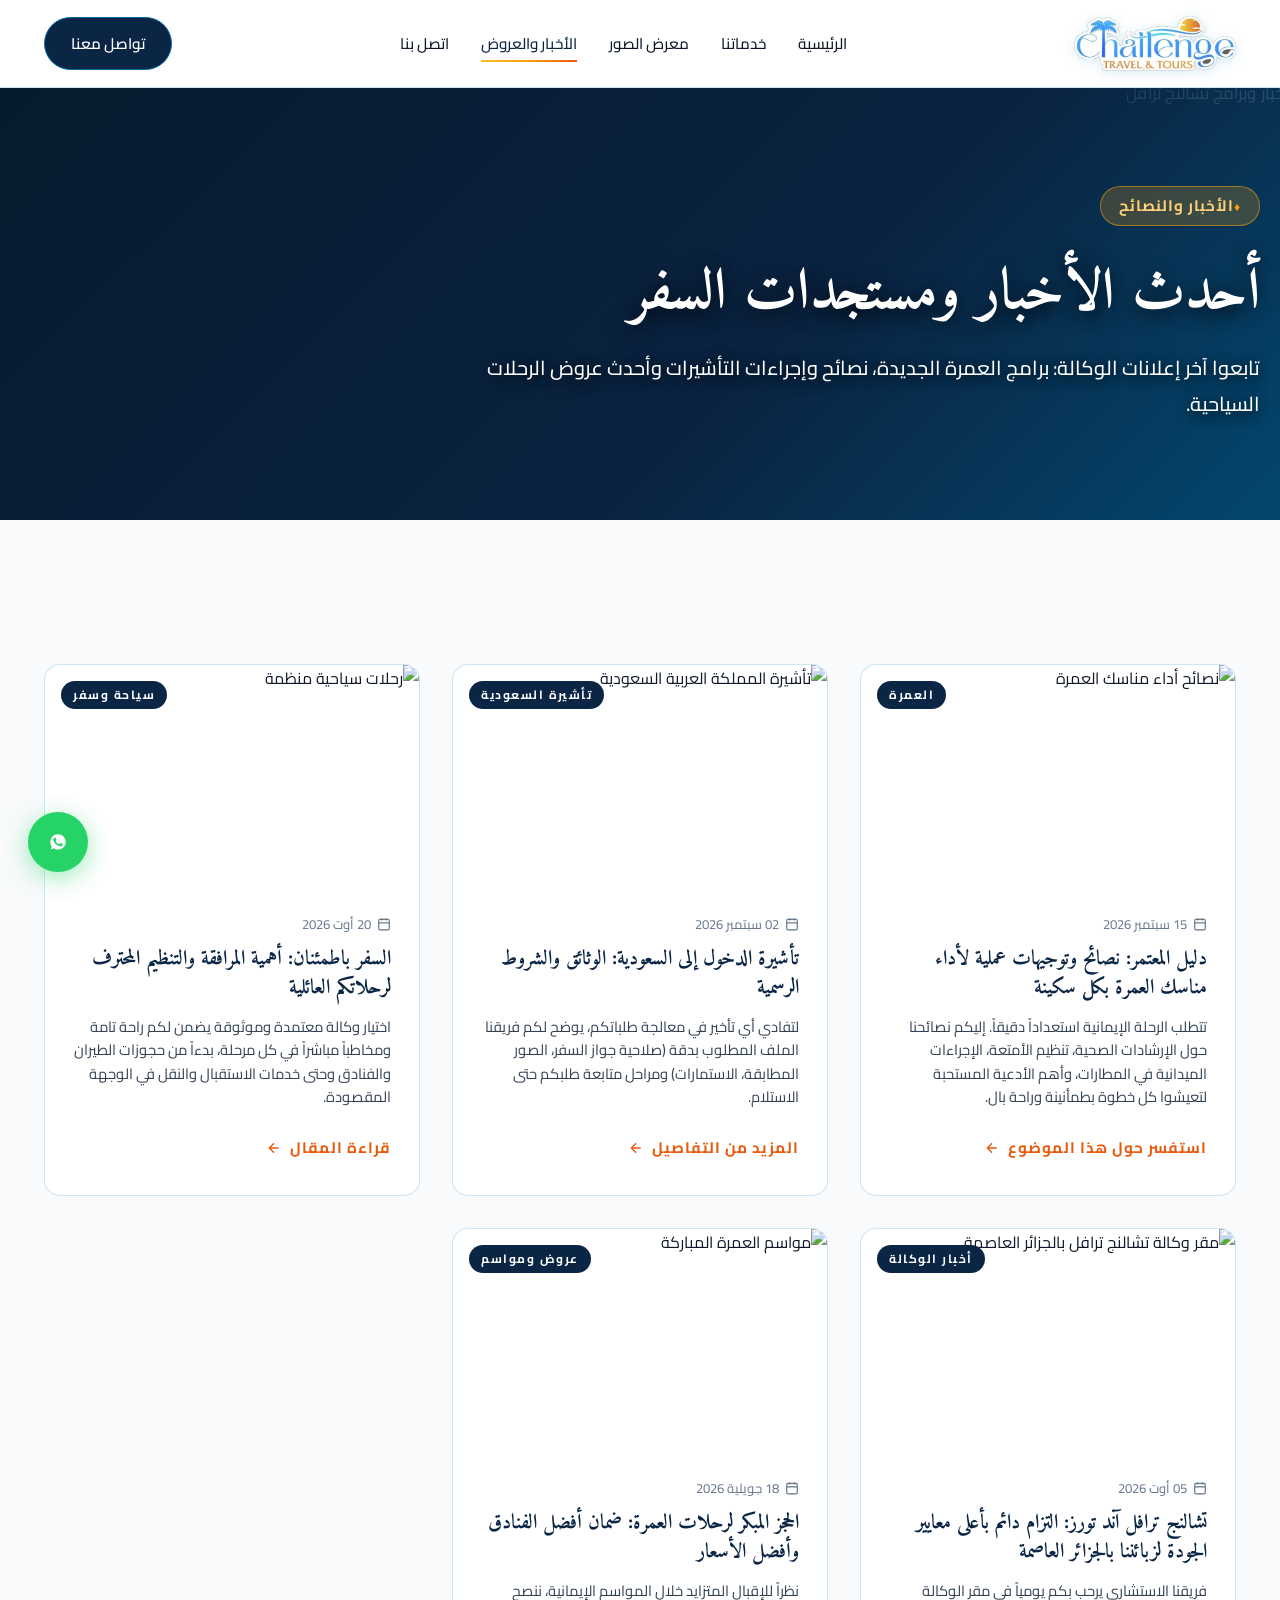
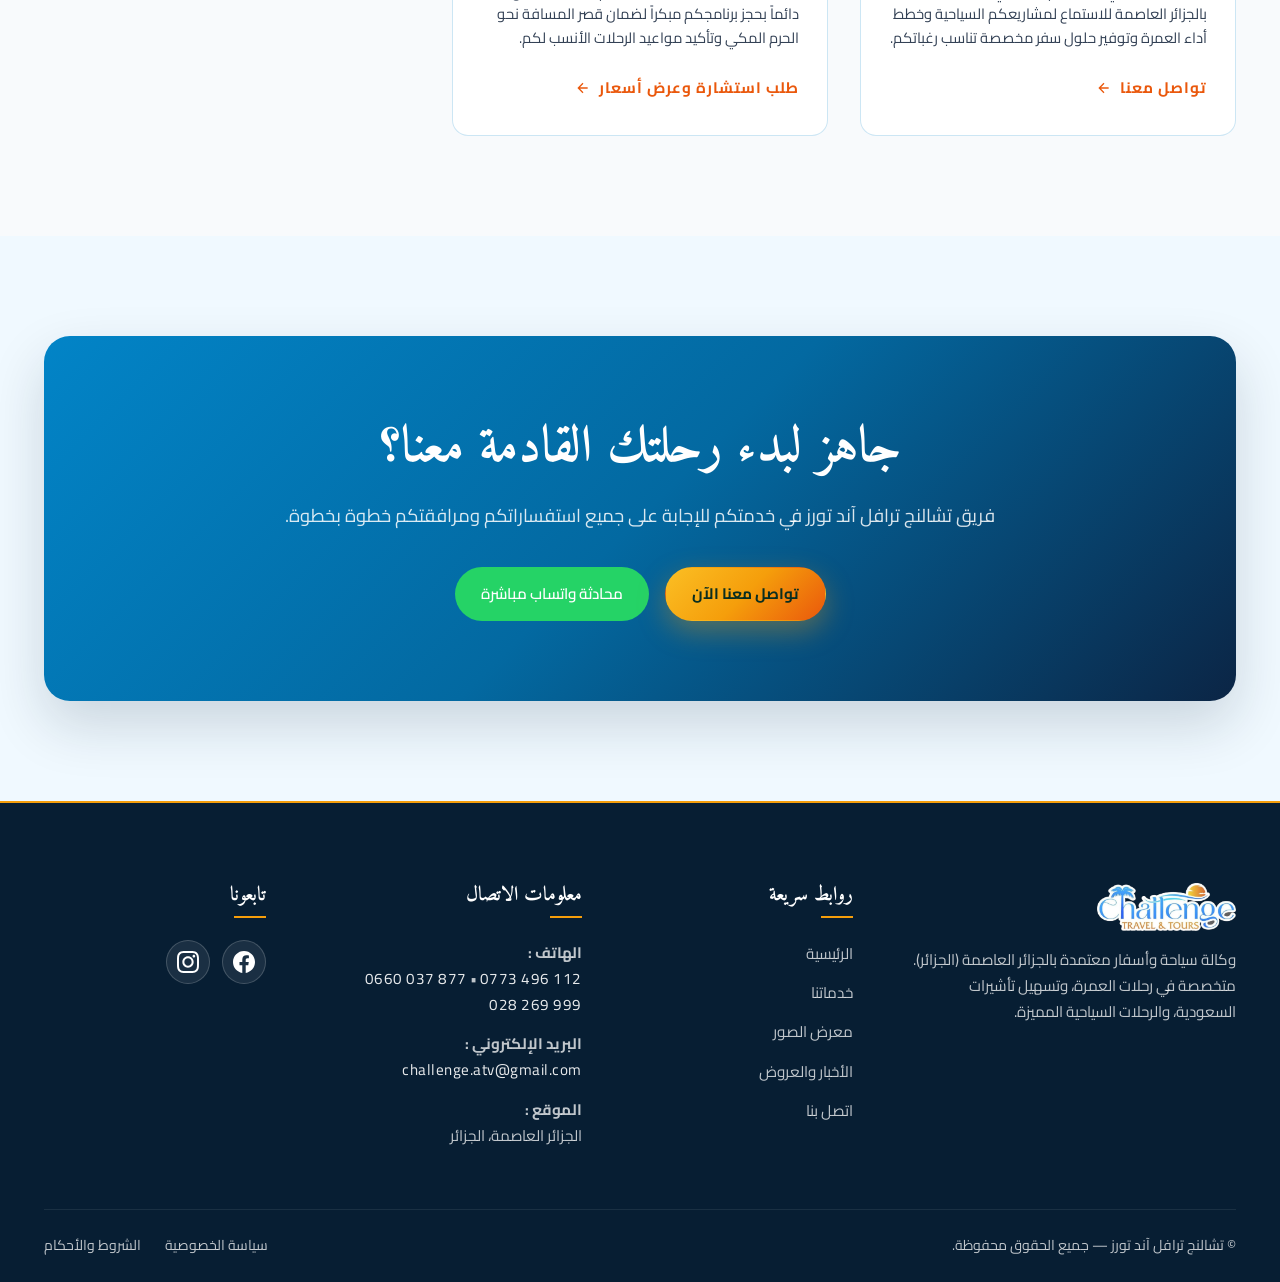
==== actualites.html @ 82ede0b4 "Site vitrine Challenge Travel & Tours - Vercel Ready" ====
<!DOCTYPE html>
<html lang="ar" dir="rtl">
<head>
  <meta charset="UTF-8">
  <meta name="viewport" content="width=device-width, initial-scale=1.0">
  <title>الأخبار والعروض — وكالة تشالنج ترافل آند تورز الجزائر العاصمة</title>
  <meta name="description" content="كافة الأخبار الرسمية، نصائح السفر، إجراءات تأشيرات المملكة العربية السعودية وإعلانات رحلات العمرة من وكالة تشالنج ترافل آند تورز بالجزائر العاصمة.">
  <meta name="keywords" content="أخبار العمرة الجزائر العاصمة, عروض السفر الجزائر, نصائح تأشيرة السعودية, معلومات الحج والعمرة">
  
  <link rel="icon" type="image/png" href="assets/images/favicon.png">
  <link rel="stylesheet" href="assets/css/style.css">
</head>
<body>

  <!-- HEADER -->
  <header class="site-header" id="siteHeader">
    <div class="container header-inner">
      <a href="index.html" class="logo-wrapper">
        <img src="assets/images/logo.png" alt="Challenge Travel & Tours" class="logo-img">
      </a>

      <nav class="nav-desktop">
        <a href="index.html" class="nav-link">الرئيسية</a>
        <a href="services.html" class="nav-link">خدماتنا</a>
        <a href="galerie.html" class="nav-link">معرض الصور</a>
        <a href="actualites.html" class="nav-link active">الأخبار والعروض</a>
        <a href="contact.html" class="nav-link">اتصل بنا</a>
      </nav>

      <div class="header-actions">
        <a href="contact.html" class="btn btn-primary">تواصل معنا</a>
        <button class="burger-btn" aria-label="القائمة" aria-expanded="false">
          <span></span><span></span><span></span>
        </button>
      </div>
    </div>
  </header>

  <!-- MOBILE DRAWER -->
  <aside class="mobile-drawer">
    <ul class="mobile-nav-list">
      <li><a href="index.html" class="mobile-nav-link">الرئيسية</a></li>
      <li><a href="services.html" class="mobile-nav-link">خدماتنا</a></li>
      <li><a href="galerie.html" class="mobile-nav-link">معرض الصور</a></li>
      <li><a href="actualites.html" class="mobile-nav-link active">الأخبار والعروض</a></li>
      <li><a href="contact.html" class="mobile-nav-link">اتصل بنا</a></li>
    </ul>
    <div class="mobile-drawer-footer">
      <a href="contact.html" class="btn btn-gold">تواصل معنا</a>
      <a href="tel:0773496112" class="btn btn-outline">0773 496 112</a>
    </div>
  </aside>

  <!-- HERO SECTION -->
  <section class="hero-section" style="min-height: 48vh; position: relative; overflow: hidden; display: flex; align-items: center;">
    <img src="https://images.unsplash.com/photo-1591604129939-f1efa4d9f7fa?auto=format&fit=crop&w=2000&q=85" alt="أخبار وبرامج تشالنج ترافل" class="hero-bg" style="opacity: 0.45;">
    <div class="hero-overlay" style="background: linear-gradient(135deg, rgba(7, 27, 46, 0.94) 0%, rgba(11, 37, 69, 0.85) 60%, rgba(2, 132, 199, 0.45) 100%);"></div>
    <div class="container hero-content" style="position: relative; z-index: 5; padding: 60px 0; text-align: right;">
      <span class="heading-tag" style="background: rgba(245, 158, 11, 0.22); color: #FFD278; border: 1px solid rgba(245, 158, 11, 0.55); font-weight: 700; padding: 6px 18px; border-radius: 50px; font-size: 0.95rem; display: inline-block;">الأخبار والنصائح</span>
      <h1 class="hero-title" style="font-size: clamp(2.4rem, 4.5vw, 3.6rem); color: #FFFFFF; font-weight: 800; text-shadow: 0 4px 20px rgba(0,0,0,0.85); margin-top: 14px; margin-bottom: 16px; opacity: 1;">أحدث الأخبار ومستجدات السفر</h1>
      <p class="hero-subtitle" style="color: #FFFFFF !important; font-size: 1.25rem; font-weight: 500; text-shadow: 0 2px 14px rgba(0,0,0,0.95); max-width: 780px; line-height: 1.8; opacity: 1 !important; margin: 0;">
        تابعوا آخر إعلانات الوكالة: برامج العمرة الجديدة، نصائح وإجراءات التأشيرات وأحدث عروض الرحلات السياحية.
      </p>
    </div>
  </section>

  <!-- LISTING ARTICLES -->
  <section class="section-py">
    <div class="container">
      
      <div class="news-grid">
        <!-- Article 1 : Omra -->
        <article class="news-card">
          <div class="news-thumb-wrapper">
            <img src="https://images.unsplash.com/photo-1591604129939-f1efa4d9f7fa?auto=format&fit=crop&w=600&q=80" alt="نصائح أداء مناسك العمرة" class="news-thumb">
            <span class="news-badge">العمرة</span>
          </div>
          <div class="news-body">
            <div class="news-date">
              <svg width="14" height="14" viewBox="0 0 24 24" fill="none" stroke="currentColor" stroke-width="2"><rect x="3" y="4" width="18" height="18" rx="2" ry="2"/><line x1="16" y1="2" x2="16" y2="6"/><line x1="8" y1="2" x2="8" y2="6"/><line x1="3" y1="10" x2="21" y2="10"/></svg>
              <span>15 سبتمبر 2026</span>
            </div>
            <h3 class="news-title">دليل المعتمر: نصائح وتوجيهات عملية لأداء مناسك العمرة بكل سكينة</h3>
            <p class="news-excerpt">
              تتطلب الرحلة الإيمانية استعداداً دقيقاً. إليكم نصائحنا حول الإرشادات الصحية، تنظيم الأمتعة، الإجراءات الميدانية في المطارات، وأهم الأدعية المستحبة لتعيشوا كل خطوة بطمأنينة وراحة بال.
            </p>
            <a href="contact.html?service=omra" class="service-link">
              <span>استفسر حول هذا الموضوع</span>
              <svg width="16" height="16" viewBox="0 0 24 24" fill="none" stroke="currentColor" stroke-width="2" style="transform: rotate(180deg);"><path d="M5 12h14M12 5l7 7-7 7"/></svg>
            </a>
          </div>
        </article>

        <!-- Article 2 : Visa -->
        <article class="news-card">
          <div class="news-thumb-wrapper">
            <img src="https://images.unsplash.com/photo-1580418827493-f2b22c0a76cb?auto=format&fit=crop&w=600&q=80" alt="تأشيرة المملكة العربية السعودية" class="news-thumb">
            <span class="news-badge">تأشيرة السعودية</span>
          </div>
          <div class="news-body">
            <div class="news-date">
              <svg width="14" height="14" viewBox="0 0 24 24" fill="none" stroke="currentColor" stroke-width="2"><rect x="3" y="4" width="18" height="18" rx="2" ry="2"/><line x1="16" y1="2" x2="16" y2="6"/><line x1="8" y1="2" x2="8" y2="6"/><line x1="3" y1="10" x2="21" y2="10"/></svg>
              <span>02 سبتمبر 2026</span>
            </div>
            <h3 class="news-title">تأشيرة الدخول إلى السعودية: الوثائق والشروط الرسمية</h3>
            <p class="news-excerpt">
              لتفادي أي تأخير في معالجة طلباتكم، يوضح لكم فريقنا الملف المطلوب بدقة (صلاحية جواز السفر، الصور المطابقة، الاستمارات) ومراحل متابعة طلبكم حتى الاستلام.
            </p>
            <a href="contact.html?service=visa" class="service-link">
              <span>المزيد من التفاصيل</span>
              <svg width="16" height="16" viewBox="0 0 24 24" fill="none" stroke="currentColor" stroke-width="2" style="transform: rotate(180deg);"><path d="M5 12h14M12 5l7 7-7 7"/></svg>
            </a>
          </div>
        </article>

        <!-- Article 3 : Voyages -->
        <article class="news-card">
          <div class="news-thumb-wrapper">
            <img src="https://images.unsplash.com/photo-1436491865332-7a61a109cc05?auto=format&fit=crop&w=600&q=80" alt="رحلات سياحية منظمة" class="news-thumb">
            <span class="news-badge">سياحة وسفر</span>
          </div>
          <div class="news-body">
            <div class="news-date">
              <svg width="14" height="14" viewBox="0 0 24 24" fill="none" stroke="currentColor" stroke-width="2"><rect x="3" y="4" width="18" height="18" rx="2" ry="2"/><line x1="16" y1="2" x2="16" y2="6"/><line x1="8" y1="2" x2="8" y2="6"/><line x1="3" y1="10" x2="21" y2="10"/></svg>
              <span>20 أوت 2026</span>
            </div>
            <h3 class="news-title">السفر باطمئنان: أهمية المرافقة والتنظيم المحترف لرحلاتكم العائلية</h3>
            <p class="news-excerpt">
              اختيار وكالة معتمدة وموثوقة يضمن لكم راحة تامة ومخاطباً مباشراً في كل مرحلة، بدءاً من حجوزات الطيران والفنادق وحتى خدمات الاستقبال والنقل في الوجهة المقصودة.
            </p>
            <a href="contact.html?service=voyage" class="service-link">
              <span>قراءة المقال</span>
              <svg width="16" height="16" viewBox="0 0 24 24" fill="none" stroke="currentColor" stroke-width="2" style="transform: rotate(180deg);"><path d="M5 12h14M12 5l7 7-7 7"/></svg>
            </a>
          </div>
        </article>

        <!-- Article 4 : Actualités Agence -->
        <article class="news-card">
          <div class="news-thumb-wrapper">
            <img src="https://images.unsplash.com/photo-1497366216548-37526070297c?auto=format&fit=crop&w=600&q=80" alt="مقر وكالة تشالنج ترافل بالجزائر العاصمة" class="news-thumb">
            <span class="news-badge">أخبار الوكالة</span>
          </div>
          <div class="news-body">
            <div class="news-date">
              <svg width="14" height="14" viewBox="0 0 24 24" fill="none" stroke="currentColor" stroke-width="2"><rect x="3" y="4" width="18" height="18" rx="2" ry="2"/><line x1="16" y1="2" x2="16" y2="6"/><line x1="8" y1="2" x2="8" y2="6"/><line x1="3" y1="10" x2="21" y2="10"/></svg>
              <span>05 أوت 2026</span>
            </div>
            <h3 class="news-title">تشالنج ترافل آند تورز: التزام دائم بأعلى معايير الجودة لزبائننا بالجزائر العاصمة</h3>
            <p class="news-excerpt">
              فريقنا الاستشاري يرحب بكم يومياً في مقر الوكالة بالجزائر العاصمة للاستماع لمشاريعكم السياحية وخطط أداء العمرة وتوفير حلول سفر مخصصة تناسب رغباتكم.
            </p>
            <a href="contact.html" class="service-link">
              <span>تواصل معنا</span>
              <svg width="16" height="16" viewBox="0 0 24 24" fill="none" stroke="currentColor" stroke-width="2" style="transform: rotate(180deg);"><path d="M5 12h14M12 5l7 7-7 7"/></svg>
            </a>
          </div>
        </article>

        <!-- Article 5 : Offres & Périodes Spéciales -->
        <article class="news-card">
          <div class="news-thumb-wrapper">
            <img src="https://images.unsplash.com/photo-1564769625905-50e93615e769?auto=format&fit=crop&w=600&q=80" alt="مواسم العمرة المباركة" class="news-thumb">
            <span class="news-badge">عروض ومواسم</span>
          </div>
          <div class="news-body">
            <div class="news-date">
              <svg width="14" height="14" viewBox="0 0 24 24" fill="none" stroke="currentColor" stroke-width="2"><rect x="3" y="4" width="18" height="18" rx="2" ry="2"/><line x1="16" y1="2" x2="16" y2="6"/><line x1="8" y1="2" x2="8" y2="6"/><line x1="3" y1="10" x2="21" y2="10"/></svg>
              <span>18 جويلية 2026</span>
            </div>
            <h3 class="news-title">الحجز المبكر لرحلات العمرة: ضمان أفضل الفنادق وأفضل الأسعار</h3>
            <p class="news-excerpt">
              نظراً للإقبال المتزايد خلال المواسم الإيمانية، ننصح دائماً بحجز برنامجكم مبكراً لضمان قصر المسافة نحو الحرم المكي وتأكيد مواعيد الرحلات الأنسب لكم.
            </p>
            <a href="contact.html?service=omra" class="service-link">
              <span>طلب استشارة وعرض أسعار</span>
              <svg width="16" height="16" viewBox="0 0 24 24" fill="none" stroke="currentColor" stroke-width="2" style="transform: rotate(180deg);"><path d="M5 12h14M12 5l7 7-7 7"/></svg>
            </a>
          </div>
        </article>
      </div>

    </div>
  </section>

  <!-- CLIMAX FINAL CTA -->
  <section class="section-py" style="background-color: var(--bg-cream);">
    <div class="container">
      <div class="cta-banner">
        <div class="cta-banner-content">
          <h2 class="cta-banner-title">جاهز لبدء رحلتك القادمة معنا؟</h2>
          <p class="cta-banner-desc">
            فريق تشالنج ترافل آند تورز في خدمتكم للإجابة على جميع استفساراتكم ومرافقتكم خطوة بخطوة.
          </p>
          <div style="display: flex; gap: 16px; justify-content: center; flex-wrap: wrap;">
            <a href="contact.html" class="btn btn-gold">تواصل معنا الآن</a>
            <a href="https://wa.me/213773496112" class="btn btn-whatsapp" target="_blank" rel="noopener">محادثة واتساب مباشرة</a>
          </div>
        </div>
      </div>
    </div>
  </section>

  <!-- FOOTER -->
  <footer class="site-footer">
    <div class="container">
      <div class="footer-grid">
        <div class="footer-about">
          <img src="assets/images/logo.png" alt="Challenge Travel & Tours" style="height: 48px; width: auto; margin-bottom: 12px;">
          <p>
            وكالة سياحة وأسفار معتمدة بالجزائر العاصمة (الجزائر). متخصصة في رحلات العمرة، وتسهيل تأشيرات السعودية، والرحلات السياحية المميزة.
          </p>
        </div>

        <div>
          <h4 class="footer-col-title">روابط سريعة</h4>
          <ul class="footer-links">
            <li><a href="index.html" class="footer-link">الرئيسية</a></li>
            <li><a href="services.html" class="footer-link">خدماتنا</a></li>
            <li><a href="galerie.html" class="footer-link">معرض الصور</a></li>
            <li><a href="actualites.html" class="footer-link">الأخبار والعروض</a></li>
            <li><a href="contact.html" class="footer-link">اتصل بنا</a></li>
          </ul>
        </div>

        <div>
          <h4 class="footer-col-title">معلومات الاتصال</h4>
          <ul class="footer-contact-list">
            <li>
              <strong>الهاتف :</strong><br>
              <a href="tel:0773496112" dir="ltr">0773 496 112</a> • <a href="tel:0660037877" dir="ltr">0660 037 877</a><br>
              <a href="tel:028269999" dir="ltr">028 269 999</a>
            </li>
            <li>
              <strong>البريد الإلكتروني :</strong><br>
              <a href="mailto:challenge.atv@gmail.com">challenge.atv@gmail.com</a>
            </li>
            <li>
              <strong>الموقع :</strong><br>
              <span>الجزائر العاصمة، الجزائر</span>
            </li>
          </ul>
        </div>

        <div>
          <h4 class="footer-col-title">تابعونا</h4>
          <div class="social-links" style="margin-top: 10px;">
            <a href="https://www.facebook.com/Challengetravelandtours" target="_blank" rel="noopener" class="social-btn" aria-label="Facebook">
              <svg width="20" height="20" viewBox="0 0 24 24" fill="currentColor"><path d="M24 12.073c0-6.627-5.373-12-12-12s-12 5.373-12 12c0 5.99 4.388 10.954 10.125 11.854v-8.385H7.078v-3.47h3.047V9.43c0-3.007 1.792-4.669 4.533-4.669 1.312 0 2.686.235 2.686.235v2.953H15.83c-1.491 0-1.956.925-1.956 1.874v2.25h3.328l-.532 3.47h-2.796v8.385C19.612 23.027 24 18.062 24 12.073z"/></svg>
            </a>
            <a href="https://www.instagram.com/challenge_travel_medea/" target="_blank" rel="noopener" class="social-btn" aria-label="Instagram">
              <svg width="20" height="20" viewBox="0 0 24 24" fill="currentColor"><path d="M12 2.163c3.204 0 3.584.012 4.85.07 3.252.148 4.771 1.691 4.919 4.919.058 1.265.069 1.645.069 4.849 0 3.205-.012 3.584-.069 4.849-.149 3.225-1.664 4.771-4.919 4.919-1.266.058-1.644.07-4.85.07-3.204 0-3.584-.012-4.849-.07-3.26-.149-4.771-1.699-4.919-4.92-.058-1.265-.07-1.644-.07-4.849 0-3.204.013-3.583.07-4.849.149-3.227 1.664-4.771 4.919-4.919 1.266-.057 1.645-.069 4.849-.069zm0-2.163c-3.259 0-3.667.014-4.947.072-4.358.2-6.78 2.618-6.98 6.98-.059 1.281-.073 1.689-.073 4.948 0 3.259.014 3.668.072 4.948.2 4.358 2.618 6.78 6.98 6.98 1.281.058 1.689.072 4.948.072 3.259 0 3.668-.014 4.948-.072 4.354-.2 6.782-2.618 6.979-6.98.059-1.28.073-1.689.073-4.948 0-3.259-.014-3.667-.072-4.947-.196-4.354-2.617-6.78-6.979-6.98-1.281-.059-1.69-.073-4.949-.073zm0 5.838c-3.403 0-6.162 2.759-6.162 6.162s2.759 6.163 6.162 6.163 6.162-2.759 6.162-6.163c0-3.403-2.759-6.162-6.162-6.162zm0 10.162c-2.209 0-4-1.79-4-4 0-2.209 1.791-4 4-4s4 1.791 4 4c0 2.21-1.791 4-4 4zm6.406-11.845c-.796 0-1.441.645-1.441 1.44s.645 1.44 1.441 1.44c.795 0 1.439-.645 1.439-1.44s-.644-1.44-1.439-1.44z"/></svg>
            </a>
          </div>
        </div>
      </div>

      <div class="footer-bottom">
        <p>© تشالنج ترافل آند تورز — جميع الحقوق محفوظة.</p>
        <div class="footer-legal-links">
          <a href="mentions-legales.html#privacy">سياسة الخصوصية</a>
          <a href="mentions-legales.html#legal">الشروط والأحكام</a>
        </div>
      </div>
    </div>
  </footer>

  <!-- WHATSAPP FLOTTANT -->
  <div class="whatsapp-floating">
    <span class="whatsapp-tooltip">تواصل معنا عبر واتساب</span>
    <a href="https://wa.me/213773496112" class="whatsapp-btn" target="_blank" rel="noopener" aria-label="تواصل عبر واتساب">
      <svg width="32" height="32" viewBox="0 0 24 24" fill="currentColor"><path d="M12.031 6.172c-3.181 0-5.767 2.586-5.768 5.766-.001 1.298.38 2.27 1.019 3.287l-.582 2.128 2.182-.573c.978.58 1.911.928 3.145.929 3.178 0 5.767-2.587 5.768-5.766.001-3.187-2.575-5.77-5.764-5.771zm3.392 8.244c-.144.405-.837.774-1.17.824-.299.045-.677.063-1.092-.069-.252-.08-.575-.187-.988-.365-1.739-.751-2.874-2.502-2.961-2.617-.087-.116-.708-.94-.708-1.793s.448-1.273.607-1.446c.159-.173.346-.217.462-.217l.332.007c.107.005.249-.041.39.298.144.347.491 1.2.534 1.287.043.087.072.188.014.304-.058.116-.087.188-.173.289l-.26.304c-.087.086-.177.18-.076.354.101.174.449.741.964 1.201.662.591 1.221.774 1.394.86.174.086.275.072.376-.043.101-.116.433-.506.549-.68.116-.173.231-.144.39-.086s1.011.477 1.184.564.289.13.332.202c.043.073.043.419-.101.824z"/></svg>
    </a>
  </div>


  <script src="assets/js/main.js"></script>
</body>
</html>
---- assets/css/style.css ----
/* ==========================================================================
   CHALLENGE TRAVEL & TOURS — STYLES PRINCIPAUX (LUXURY EDITORIAL THEME)
   Couleurs : Vert Profond (#0A2E20), Or Champagne (#C5A880), Ivoire (#FAF8F5)
   ========================================================================== */

@import url('https://fonts.googleapis.com/css2?family=Amiri:ital,wght@0,400;0,700;1,400&family=Cairo:wght@400;500;600;700&family=Playfair+Display:ital,wght@0,500;0,600;0,700;0,800;1,400&family=Plus+Jakarta+Sans:wght@300;400;500;600;700&display=swap');

:root {
  /* Palette Chromatique Officielle Challenge Travel & Tours (Logo) */
  /* Bleu Océan & Azur Méditerranéen */
  --azure-950: #051525;
  --azure-900: #071E33;
  --azure-800: #0B2545;
  --azure-700: #0369A1;
  --azure-600: #0284C7;
  --azure-500: #0EA5E9;
  --azure-400: #38BDF8;
  --azure-100: #E0F2FE;
  --azure-50:  #F0F9FF;

  /* Soleil Solaire & Ambre Coucher de Soleil */
  --sun-300: #FDE68A;
  --sun-400: #FBBF24;
  --sun-500: #F59E0B;
  --sun-600: #EA580C;
  --sun-700: #D97706;
  --sun-800: #B45309;

  /* Aliases de compatibilité */
  --emerald-900: var(--azure-900);
  --emerald-800: var(--azure-800);
  --emerald-700: var(--azure-700);
  --emerald-600: var(--azure-600);
  --emerald-100: var(--azure-100);
  --emerald-50:  var(--azure-50);

  --gold-300: var(--sun-300);
  --gold-400: var(--sun-400);
  --gold-500: var(--sun-500);
  --gold-600: var(--sun-700);
  --gold-700: var(--sun-800);

  /* Dégradés dynamiques inspirés du logo */
  --sun-grad: linear-gradient(135deg, #FBBF24 0%, #F59E0B 50%, #EA580C 100%);
  --sun-grad-hover: linear-gradient(135deg, #FDE68A 0%, #F59E0B 50%, #D97706 100%);
  --gold-grad: var(--sun-grad);
  --gold-grad-hover: var(--sun-grad-hover);

  --ocean-grad: linear-gradient(135deg, #38BDF8 0%, #0284C7 50%, #0B2545 100%);
  --emerald-grad: linear-gradient(135deg, #0284C7 0%, #0369A1 50%, #0B2545 100%);
  --dark-overlay: linear-gradient(180deg, rgba(7, 30, 51, 0.45) 0%, rgba(7, 30, 51, 0.88) 100%);

  --bg-page: #F8FAFC;
  --bg-surface: #FFFFFF;
  --bg-surface-elevated: #FFFFFF;
  --bg-cream: #F0F9FF;

  --text-primary: #0F172A;
  --text-secondary: #334155;
  --text-muted: #64748B;
  --text-inverted: #FFFFFF;

  --border-subtle: rgba(2, 132, 199, 0.2);
  --border-light: rgba(11, 37, 69, 0.08);

  --font-heading: 'Amiri', 'Cairo', serif;
  --font-body: 'Cairo', 'Plus Jakarta Sans', -apple-system, BlinkMacSystemFont, 'Segoe UI', Roboto, sans-serif;

  --shadow-sm: 0 4px 12px rgba(2, 132, 199, 0.06);
  --shadow-md: 0 12px 32px rgba(2, 132, 199, 0.12);
  --shadow-lg: 0 24px 56px rgba(7, 30, 51, 0.16);
  --shadow-gold: 0 10px 28px rgba(245, 158, 11, 0.35);

  --radius-sm: 8px;
  --radius-md: 16px;
  --radius-lg: 26px;
  --radius-full: 9999px;

  --container-max: 1240px;
  --header-height: 88px;
  --transition-smooth: all 0.35s cubic-bezier(0.16, 1, 0.3, 1);
}

/* Reset & Normalisation */
*, *::before, *::after {
  box-sizing: border-box;
  margin: 0;
  padding: 0;
}

html {
  font-size: 16px;
  scroll-behavior: smooth;
  -webkit-font-smoothing: antialiased;
  -moz-osx-font-smoothing: grayscale;
  direction: rtl;
  text-align: right;
}

body {
  font-family: var(--font-body);
  background-color: var(--bg-page);
  color: var(--text-primary);
  line-height: 1.7;
  overflow-x: hidden;
  position: relative;
  direction: rtl;
  text-align: right;
}

img {
  max-width: 100%;
  height: auto;
  display: block;
}

a {
  color: inherit;
  text-decoration: none;
  transition: var(--transition-smooth);
}

button {
  font-family: inherit;
  cursor: pointer;
  border: none;
  background: none;
  transition: var(--transition-smooth);
}

ul, ol {
  list-style: none;
}

/* Typographie */
h1, h2, h3, h4, h5, h6 {
  font-family: var(--font-heading);
  color: var(--emerald-800);
  line-height: 1.25;
  font-weight: 700;
}

.text-gold {
  color: var(--gold-600);
}

.heading-tag {
  display: inline-flex;
  align-items: center;
  gap: 8px;
  font-family: var(--font-body);
  font-size: 0.8rem;
  font-weight: 700;
  text-transform: uppercase;
  letter-spacing: 2.5px;
  color: var(--gold-600);
  background: rgba(197, 168, 128, 0.12);
  padding: 6px 16px;
  border-radius: var(--radius-full);
  margin-bottom: 16px;
}

.heading-tag::before {
  content: "♦";
  font-size: 0.75rem;
  color: var(--gold-500);
}

.section-title {
  font-size: clamp(2rem, 3.5vw, 2.75rem);
  letter-spacing: -0.5px;
  margin-bottom: 16px;
}

.section-desc {
  font-size: 1.1rem;
  color: var(--text-secondary);
  max-width: 680px;
  line-height: 1.7;
}

/* Layout Containers */
.container {
  width: 100%;
  max-width: var(--container-max);
  margin-left: auto;
  margin-right: auto;
  padding-left: 24px;
  padding-right: 24px;
}

.section-py {
  padding-top: clamp(60px, 8vw, 100px);
  padding-bottom: clamp(60px, 8vw, 100px);
}

/* Header & Navigation Sticky */
.site-header {
  position: sticky;
  top: 0;
  z-index: 1000;
  height: var(--header-height);
  background: rgba(255, 255, 255, 0.94);
  backdrop-filter: blur(14px);
  -webkit-backdrop-filter: blur(14px);
  border-bottom: 1px solid var(--border-subtle);
  transition: var(--transition-smooth);
}

.site-header.scrolled {
  background: rgba(255, 255, 255, 0.98);
  box-shadow: var(--shadow-sm);
  height: 74px;
}

.header-inner {
  height: 100%;
  display: flex;
  align-items: center;
  justify-content: space-between;
}

.logo-wrapper {
  display: flex;
  align-items: center;
  height: 64px;
}

.logo-img {
  height: 56px;
  max-width: 190px;
  width: auto;
  object-fit: contain;
  transition: transform 0.35s cubic-bezier(0.16, 1, 0.3, 1);
  filter: drop-shadow(0 2px 6px rgba(2, 132, 199, 0.15));
}

.logo-wrapper:hover .logo-img {
  transform: scale(1.06);
}

.nav-desktop {
  display: flex;
  align-items: center;
  gap: 32px;
}

.nav-link {
  font-size: 0.95rem;
  font-weight: 500;
  color: var(--text-primary);
  position: relative;
  padding: 6px 0;
}

.nav-link::after {
  content: '';
  position: absolute;
  bottom: 0;
  left: 0;
  width: 0%;
  height: 2px;
  background: var(--gold-grad);
  transition: var(--transition-smooth);
}

.nav-link:hover,
.nav-link.active {
  color: var(--emerald-800);
}

.nav-link:hover::after,
.nav-link.active::after {
  width: 100%;
}

.header-actions {
  display: flex;
  align-items: center;
  gap: 20px;
}

/* Sélecteur de Langue FR / EN */
.lang-switcher {
  display: inline-flex;
  align-items: center;
  background: var(--emerald-50);
  border: 1px solid var(--border-subtle);
  border-radius: var(--radius-full);
  padding: 3px;
  font-size: 0.82rem;
  font-weight: 700;
}

.lang-btn {
  padding: 5px 12px;
  border-radius: var(--radius-full);
  color: var(--text-secondary);
  transition: var(--transition-smooth);
}

.lang-btn.active {
  background: var(--emerald-800);
  color: #FFFFFF;
  box-shadow: 0 2px 6px rgba(10, 46, 32, 0.2);
}

/* Boutons de Style */
.btn {
  display: inline-flex;
  align-items: center;
  justify-content: center;
  gap: 10px;
  padding: 13px 26px;
  font-size: 0.95rem;
  font-weight: 600;
  border-radius: var(--radius-full);
  transition: var(--transition-smooth);
  white-space: nowrap;
}

.btn-primary {
  background: var(--emerald-800);
  color: #FFFFFF;
  border: 1px solid var(--emerald-700);
}

.btn-primary:hover {
  background: var(--emerald-700);
  transform: translateY(-2px);
  box-shadow: var(--shadow-md);
}

.btn-gold {
  background: var(--gold-grad);
  color: #0A2E20;
  font-weight: 700;
  border: 1px solid transparent;
  box-shadow: var(--shadow-gold);
}

.btn-gold:hover {
  background: var(--gold-grad-hover);
  transform: translateY(-2px);
  box-shadow: 0 12px 30px rgba(197, 168, 128, 0.4);
}

.btn-outline {
  border: 1.5px solid var(--emerald-800);
  color: var(--emerald-800);
  background: transparent;
}

.btn-outline:hover {
  background: var(--emerald-800);
  color: #FFFFFF;
  transform: translateY(-2px);
}

.btn-outline-gold {
  border: 1.5px solid var(--gold-500);
  color: var(--gold-300);
  background: transparent;
}

.btn-outline-gold:hover {
  background: var(--gold-500);
  color: #0A2E20;
  border-color: var(--gold-500);
}

.btn-whatsapp {
  background: #25D366;
  color: #FFFFFF;
  font-weight: 600;
}

.btn-whatsapp:hover {
  background: #20BA5A;
  transform: translateY(-2px);
  box-shadow: 0 10px 25px rgba(37, 211, 102, 0.3);
}

/* Burger Button Mobile */
.burger-btn {
  display: none;
  flex-direction: column;
  justify-content: center;
  gap: 6px;
  width: 44px;
  height: 44px;
  padding: 8px;
  border-radius: var(--radius-sm);
  background: var(--emerald-50);
  border: 1px solid var(--border-subtle);
}

.burger-btn span {
  display: block;
  width: 100%;
  height: 2px;
  background-color: var(--emerald-800);
  transition: var(--transition-smooth);
}

.burger-btn.active span:nth-child(1) {
  transform: translateY(8px) rotate(45deg);
}
.burger-btn.active span:nth-child(2) {
  opacity: 0;
}
.burger-btn.active span:nth-child(3) {
  transform: translateY(-8px) rotate(-45deg);
}

/* Mobile Drawer Menu */
.mobile-drawer {
  position: fixed;
  top: var(--header-height);
  left: 0;
  width: 100%;
  height: calc(100vh - var(--header-height));
  background: #FFFFFF;
  z-index: 999;
  padding: 32px 24px;
  display: flex;
  flex-direction: column;
  justify-content: space-between;
  transform: translateX(100%);
  transition: transform 0.4s cubic-bezier(0.16, 1, 0.3, 1);
  overflow-y: auto;
}

.mobile-drawer.open {
  transform: translateX(0);
}

.mobile-nav-list {
  display: flex;
  flex-direction: column;
  gap: 20px;
}

.mobile-nav-link {
  font-family: var(--font-heading);
  font-size: 1.5rem;
  color: var(--emerald-800);
  font-weight: 600;
}

.mobile-nav-link.active {
  color: var(--gold-600);
}

.mobile-drawer-footer {
  margin-top: 40px;
  display: flex;
  flex-direction: column;
  gap: 16px;
  padding-top: 24px;
  border-top: 1px solid var(--border-light);
}

/* Hero Section Nouveau & Attrayant */
.hero-section {
  position: relative;
  min-height: 88vh;
  display: flex;
  align-items: center;
  background-color: var(--azure-950);
  color: #FFFFFF;
  overflow: hidden;
}

.hero-bg {
  position: absolute;
  top: 0;
  left: 0;
  width: 100%;
  height: 100%;
  object-fit: cover;
  opacity: 0.52;
  transform: scale(1.04);
  animation: heroZoom 24s infinite alternate ease-in-out;
}

@keyframes heroZoom {
  0% { transform: scale(1.02); }
  100% { transform: scale(1.12); }
}

.hero-overlay {
  position: absolute;
  top: 0;
  left: 0;
  width: 100%;
  height: 100%;
  background: 
    radial-gradient(circle at 75% 30%, rgba(245, 158, 11, 0.22) 0%, transparent 55%),
    linear-gradient(135deg, rgba(7, 30, 51, 0.92) 0%, rgba(11, 37, 69, 0.78) 50%, rgba(2, 132, 199, 0.45) 100%);
}

.hero-grid {
  display: grid;
  grid-template-columns: 1.15fr 0.85fr;
  gap: 48px;
  align-items: center;
  position: relative;
  z-index: 2;
  padding: 80px 0 100px 0;
}

.hero-content {
  position: relative;
  z-index: 5;
  color: #FFFFFF;
}

.hero-content .hero-title {
  color: #FFFFFF !important;
  opacity: 1 !important;
  text-shadow: 0 4px 20px rgba(0, 0, 0, 0.85);
}

.hero-content .hero-subtitle {
  color: #FFFFFF !important;
  opacity: 1 !important;
  text-shadow: 0 2px 14px rgba(0, 0, 0, 0.95);
}

.hero-badge {
  display: inline-flex;
  align-items: center;
  gap: 10px;
  font-size: 0.9rem;
  font-weight: 700;
  color: var(--sun-300);
  border: 1px solid rgba(245, 158, 11, 0.45);
  padding: 8px 20px;
  border-radius: var(--radius-full);
  margin-bottom: 24px;
  background: rgba(11, 37, 69, 0.65);
  backdrop-filter: blur(10px);
  box-shadow: 0 4px 20px rgba(0, 0, 0, 0.25);
}

.hero-badge::before {
  content: '';
  width: 9px;
  height: 9px;
  border-radius: 50%;
  background-color: var(--sun-400);
  box-shadow: 0 0 10px var(--sun-400);
  animation: badgePulse 2s infinite;
}

@keyframes badgePulse {
  0%, 100% { opacity: 1; transform: scale(1); }
  50% { opacity: 0.4; transform: scale(1.3); }
}

.hero-title {
  font-family: 'Amiri', 'Playfair Display', serif;
  font-size: clamp(2.8rem, 5.5vw, 4.4rem);
  color: #FFFFFF;
  line-height: 1.25;
  margin-bottom: 22px;
  font-weight: 700;
}

.hero-title-accent {
  display: block;
  background: var(--sun-grad);
  -webkit-background-clip: text;
  -webkit-text-fill-color: transparent;
  text-shadow: 0 10px 30px rgba(245, 158, 11, 0.2);
}

.hero-subtitle {
  font-size: clamp(1.05rem, 1.8vw, 1.25rem);
  color: rgba(255, 255, 255, 0.92);
  line-height: 1.8;
  margin-bottom: 34px;
  max-width: 640px;
}

.hero-cta-group {
  display: flex;
  align-items: center;
  flex-wrap: wrap;
  gap: 16px;
}

.hero-features-row {
  display: flex;
  gap: 20px;
  margin-top: 36px;
  padding-top: 24px;
  border-top: 1px solid rgba(255, 255, 255, 0.15);
  flex-wrap: wrap;
}

.hero-feature-item {
  display: flex;
  align-items: center;
  gap: 8px;
  font-size: 0.9rem;
  color: rgba(255, 255, 255, 0.95);
  font-weight: 500;
}

.hero-feature-item svg {
  color: var(--sun-400);
}

/* Carte Interactive et Élégante de Réservation / Devis Rapide */
.hero-card-booking {
  background: rgba(7, 27, 46, 0.88);
  backdrop-filter: blur(24px);
  -webkit-backdrop-filter: blur(24px);
  border: 1.5px solid rgba(212, 175, 55, 0.35);
  border-radius: var(--radius-lg);
  padding: 30px 26px;
  box-shadow: 0 24px 60px rgba(0, 0, 0, 0.55), 0 0 40px rgba(212, 175, 55, 0.1);
  position: relative;
  overflow: hidden;
  transition: transform 0.35s ease, border-color 0.35s ease, box-shadow 0.35s ease;
}

.hero-card-booking:hover {
  transform: translateY(-3px);
  border-color: rgba(212, 175, 55, 0.6);
  box-shadow: 0 28px 70px rgba(0, 0, 0, 0.65), 0 0 50px rgba(212, 175, 55, 0.18);
}

.hero-card-booking::before {
  content: '';
  position: absolute;
  top: 0;
  left: 0;
  width: 100%;
  height: 4px;
  background: var(--sun-grad);
}

.hero-card-header {
  margin-bottom: 16px;
  text-align: right;
}

.hero-card-badge {
  display: inline-flex;
  align-items: center;
  gap: 6px;
  background: rgba(245, 158, 11, 0.15);
  color: var(--sun-300);
  border: 1px solid rgba(245, 158, 11, 0.35);
  padding: 4px 12px;
  border-radius: var(--radius-full);
  font-size: 0.8rem;
  font-weight: 700;
  margin-bottom: 8px;
}

.hero-card-title {
  color: #FFFFFF;
  font-size: 1.45rem;
  font-family: var(--font-heading);
  margin-bottom: 4px;
  line-height: 1.35;
}

.hero-card-desc {
  color: rgba(255, 255, 255, 0.78);
  font-size: 0.88rem;
  margin-bottom: 16px;
  line-height: 1.5;
}

/* Onglets de sélection de service (Pills) */
.hero-service-tabs {
  display: grid;
  grid-template-columns: repeat(3, 1fr);
  gap: 8px;
  background: rgba(255, 255, 255, 0.06);
  padding: 5px;
  border-radius: var(--radius-md);
  border: 1px solid rgba(255, 255, 255, 0.1);
  margin-bottom: 18px;
}

.hero-tab-pill {
  border: none;
  background: transparent;
  color: rgba(255, 255, 255, 0.8);
  padding: 9px 6px;
  font-size: 0.84rem;
  font-weight: 600;
  font-family: var(--font-body);
  border-radius: calc(var(--radius-md) - 3px);
  cursor: pointer;
  transition: all 0.25s ease;
  display: flex;
  align-items: center;
  justify-content: center;
  gap: 5px;
  white-space: nowrap;
}

.hero-tab-pill:hover {
  color: #FFFFFF;
  background: rgba(255, 255, 255, 0.1);
}

.hero-tab-pill.active {
  background: var(--sun-grad);
  color: #071E33;
  font-weight: 700;
  box-shadow: 0 4px 12px rgba(245, 158, 11, 0.3);
}

/* Champs du formulaire rapide */
.hero-form-fields {
  display: flex;
  flex-direction: column;
  gap: 12px;
  margin-bottom: 18px;
}

.hero-field-group {
  display: flex;
  flex-direction: column;
  gap: 5px;
  text-align: right;
}

.hero-field-group label {
  font-size: 0.82rem;
  font-weight: 600;
  color: rgba(255, 255, 255, 0.85);
  display: flex;
  align-items: center;
  gap: 6px;
}

.hero-field-group label svg {
  color: var(--sun-400);
}

.hero-field-select,
.hero-field-input {
  width: 100%;
  padding: 12px 14px;
  background: rgba(255, 255, 255, 0.08);
  border: 1px solid rgba(255, 255, 255, 0.2);
  border-radius: var(--radius-sm);
  color: #FFFFFF;
  font-size: 0.92rem;
  font-family: var(--font-body);
  transition: border-color 0.25s ease, background 0.25s ease, box-shadow 0.25s ease;
  outline: none;
}

.hero-field-select {
  cursor: pointer;
}

.hero-field-select option {
  background: #0B2545;
  color: #FFFFFF;
  padding: 10px;
}

.hero-field-select:focus,
.hero-field-input:focus {
  border-color: var(--sun-400);
  background: rgba(255, 255, 255, 0.12);
  box-shadow: 0 0 0 3px rgba(245, 158, 11, 0.25);
}

.hero-fields-row {
  display: grid;
  grid-template-columns: 1fr 1fr;
  gap: 10px;
}

.btn-whatsapp-elegant {
  background: rgba(37, 211, 102, 0.15);
  color: #FFFFFF;
  border: 1.5px solid rgba(37, 211, 102, 0.5);
  backdrop-filter: blur(10px);
  padding: 14px 26px;
  border-radius: var(--radius-sm);
  font-size: 1rem;
  font-weight: 700;
  display: inline-flex;
  align-items: center;
  gap: 10px;
  transition: all 0.3s ease;
  text-decoration: none;
}

.btn-whatsapp-elegant svg {
  color: #25D366;
  transition: transform 0.3s ease;
}

.btn-whatsapp-elegant:hover {
  background: #25D366;
  border-color: #25D366;
  color: #FFFFFF;
  transform: translateY(-2px);
  box-shadow: 0 8px 24px rgba(37, 211, 102, 0.35);
}

.btn-whatsapp-elegant:hover svg {
  color: #FFFFFF;
  transform: scale(1.1);
}

.hero-guarantee-strip {
  margin-top: 14px;
  padding-top: 12px;
  border-top: 1px solid rgba(255, 255, 255, 0.12);
  display: flex;
  align-items: center;
  justify-content: space-between;
  font-size: 0.8rem;
  color: rgba(255, 255, 255, 0.85);
  flex-wrap: wrap;
  gap: 8px;
}

.hero-guarantee-item {
  display: flex;
  align-items: center;
  gap: 5px;
  color: var(--sun-300);
  font-weight: 600;
}

.hero-guarantee-stars {
  color: #FFD700;
  letter-spacing: 1px;
}

@media (max-width: 992px) {
  .hero-grid {
    grid-template-columns: 1fr;
    gap: 40px;
    padding: 50px 0 70px 0;
  }
}

/* Grilles & Cartes Services */
.services-grid {
  display: grid;
  grid-template-columns: repeat(auto-fit, minmax(260px, 1fr));
  gap: 28px;
  margin-top: 48px;
}

.service-card {
  background: var(--bg-surface);
  border-radius: var(--radius-md);
  padding: 36px 28px;
  border: 1px solid var(--border-subtle);
  transition: var(--transition-smooth);
  display: flex;
  flex-direction: column;
  position: relative;
  overflow: hidden;
}

.service-card::before {
  content: '';
  position: absolute;
  top: 0;
  left: 0;
  width: 100%;
  height: 4px;
  background: var(--gold-grad);
  opacity: 0;
  transition: var(--transition-smooth);
}

.service-card:hover {
  transform: translateY(-8px);
  box-shadow: var(--shadow-md);
  border-color: var(--gold-500);
}

.service-card:hover::before {
  opacity: 1;
}

.service-icon-box {
  width: 64px;
  height: 64px;
  border-radius: 16px;
  background: var(--emerald-50);
  border: 1px solid var(--border-subtle);
  display: flex;
  align-items: center;
  justify-content: center;
  margin-bottom: 24px;
  color: var(--emerald-800);
  transition: var(--transition-smooth);
}

.service-card:hover .service-icon-box {
  background: var(--emerald-800);
  color: var(--gold-400);
}

.service-title {
  font-size: 1.45rem;
  margin-bottom: 14px;
  color: var(--emerald-800);
}

.service-desc {
  font-size: 0.95rem;
  color: var(--text-secondary);
  line-height: 1.65;
  margin-bottom: 24px;
  flex-grow: 1;
}

.service-link {
  display: inline-flex;
  align-items: center;
  gap: 8px;
  font-size: 0.9rem;
  font-weight: 700;
  color: var(--gold-600);
  text-transform: uppercase;
  letter-spacing: 1px;
}

.service-card:hover .service-link {
  color: var(--emerald-800);
}

/* Feature Showcase Split Section (Omra & Visa) */
.feature-split {
  display: grid;
  grid-template-columns: 1fr 1fr;
  gap: 60px;
  align-items: center;
}

.feature-split.reverse {
  direction: rtl;
}
.feature-split.reverse > * {
  direction: ltr;
}

.feature-img-wrapper {
  position: relative;
  border-radius: var(--radius-lg);
  overflow: hidden;
  box-shadow: var(--shadow-lg);
}

.feature-img {
  width: 100%;
  height: 480px;
  object-fit: cover;
  transition: transform 0.6s ease;
}

.feature-img-wrapper:hover .feature-img {
  transform: scale(1.04);
}

.feature-badge-floating {
  position: absolute;
  bottom: 24px;
  left: 24px;
  background: rgba(10, 46, 32, 0.92);
  backdrop-filter: blur(10px);
  border: 1px solid var(--gold-500);
  color: #FFFFFF;
  padding: 14px 22px;
  border-radius: var(--radius-md);
  font-size: 0.9rem;
  box-shadow: var(--shadow-md);
}

.feature-list {
  margin: 28px 0;
  display: flex;
  flex-direction: column;
  gap: 16px;
}

.feature-item {
  display: flex;
  align-items: flex-start;
  gap: 14px;
}

.feature-item-icon {
  width: 24px;
  height: 24px;
  border-radius: 50%;
  background: rgba(197, 168, 128, 0.2);
  color: var(--emerald-800);
  display: flex;
  align-items: center;
  justify-content: center;
  font-size: 0.8rem;
  flex-shrink: 0;
  margin-top: 2px;
}

/* Visa 4 Steps */
.steps-grid {
  display: grid;
  grid-template-columns: repeat(auto-fit, minmax(240px, 1fr));
  gap: 24px;
  margin-top: 40px;
}

.step-card {
  background: var(--bg-surface);
  border: 1px solid var(--border-subtle);
  border-radius: var(--radius-md);
  padding: 30px 24px;
  position: relative;
}

.step-num {
  font-family: var(--font-heading);
  font-size: 2.2rem;
  font-weight: 700;
  color: var(--gold-500);
  line-height: 1;
  margin-bottom: 14px;
}

.step-title {
  font-size: 1.15rem;
  margin-bottom: 10px;
  color: var(--emerald-800);
}

.step-desc {
  font-size: 0.9rem;
  color: var(--text-secondary);
}

/* Section "Pourquoi nous choisir" */
.reasons-section {
  background: var(--emerald-grad);
  color: #FFFFFF;
}

.reasons-section h2,
.reasons-section h3 {
  color: #FFFFFF;
}

.reasons-grid {
  display: grid;
  grid-template-columns: repeat(auto-fit, minmax(240px, 1fr));
  gap: 30px;
  margin-top: 50px;
}

.reason-card {
  background: rgba(255, 255, 255, 0.04);
  border: 1px solid rgba(197, 168, 128, 0.2);
  border-radius: var(--radius-md);
  padding: 36px 24px;
  backdrop-filter: blur(8px);
  transition: var(--transition-smooth);
}

.reason-card:hover {
  background: rgba(255, 255, 255, 0.08);
  border-color: var(--gold-500);
  transform: translateY(-5px);
}

.reason-icon {
  width: 54px;
  height: 54px;
  border-radius: 12px;
  background: rgba(197, 168, 128, 0.15);
  color: var(--gold-300);
  display: flex;
  align-items: center;
  justify-content: center;
  margin-bottom: 20px;
}

.reason-card h3 {
  font-size: 1.25rem;
  margin-bottom: 12px;
}

.reason-card p {
  font-size: 0.92rem;
  color: rgba(255, 255, 255, 0.75);
  line-height: 1.6;
}

/* Galerie Grille & Lightbox */
.gallery-filters {
  display: flex;
  align-items: center;
  justify-content: center;
  flex-wrap: wrap;
  gap: 12px;
  margin-bottom: 40px;
}

.gallery-filter-btn {
  padding: 9px 22px;
  border-radius: var(--radius-full);
  font-size: 0.9rem;
  font-weight: 600;
  color: var(--text-secondary);
  background: var(--bg-surface);
  border: 1px solid var(--border-subtle);
  transition: var(--transition-smooth);
}

.gallery-filter-btn:hover,
.gallery-filter-btn.active {
  background: var(--emerald-800);
  color: #FFFFFF;
  border-color: var(--emerald-800);
}

.gallery-grid {
  display: grid;
  grid-template-columns: repeat(3, 1fr);
  gap: 24px;
}

.gallery-item {
  position: relative;
  border-radius: var(--radius-md);
  overflow: hidden;
  height: 280px;
  cursor: pointer;
  box-shadow: var(--shadow-sm);
  background: #E2E8F0;
}

.gallery-item.span-2 {
  grid-column: span 2;
}

.gallery-item img {
  width: 100%;
  height: 100%;
  object-fit: cover;
  transition: transform 0.6s cubic-bezier(0.16, 1, 0.3, 1);
}

.gallery-overlay {
  position: absolute;
  inset: 0;
  background: linear-gradient(180deg, transparent 40%, rgba(6, 29, 20, 0.85) 100%);
  display: flex;
  flex-direction: column;
  justify-content: flex-end;
  padding: 24px;
  opacity: 0;
  transition: var(--transition-smooth);
}

.gallery-item:hover img {
  transform: scale(1.08);
}

.gallery-item:hover .gallery-overlay {
  opacity: 1;
}

.gallery-caption-title {
  color: #FFFFFF;
  font-family: var(--font-heading);
  font-size: 1.15rem;
}

.gallery-caption-cat {
  color: var(--gold-300);
  font-size: 0.8rem;
  text-transform: uppercase;
  letter-spacing: 1.5px;
}

/* Lightbox Modal */
.lightbox-modal {
  position: fixed;
  inset: 0;
  z-index: 2000;
  background: rgba(6, 29, 20, 0.95);
  backdrop-filter: blur(12px);
  display: none;
  align-items: center;
  justify-content: center;
  padding: 30px;
}

.lightbox-modal.active {
  display: flex;
}

.lightbox-content {
  position: relative;
  max-width: 900px;
  max-height: 85vh;
  display: flex;
  flex-direction: column;
  align-items: center;
}

.lightbox-content img {
  max-width: 100%;
  max-height: 75vh;
  object-fit: contain;
  border-radius: var(--radius-sm);
  box-shadow: 0 25px 60px rgba(0, 0, 0, 0.5);
}

.lightbox-caption {
  margin-top: 16px;
  color: #FFFFFF;
  font-family: var(--font-heading);
  font-size: 1.2rem;
  text-align: center;
}

.lightbox-close {
  position: absolute;
  top: 24px;
  right: 28px;
  color: #FFFFFF;
  font-size: 2.2rem;
  line-height: 1;
  background: none;
  border: none;
}

.lightbox-nav {
  position: absolute;
  top: 50%;
  transform: translateY(-50%);
  width: 52px;
  height: 52px;
  border-radius: 50%;
  background: rgba(255, 255, 255, 0.1);
  color: #FFFFFF;
  display: flex;
  align-items: center;
  justify-content: center;
  font-size: 1.5rem;
  border: 1px solid rgba(255, 255, 255, 0.2);
}

.lightbox-nav:hover {
  background: var(--gold-500);
  color: #0A2E20;
}

.lightbox-prev { left: 24px; }
.lightbox-next { right: 24px; }

/* Actualités & Articles */
.news-grid {
  display: grid;
  grid-template-columns: repeat(auto-fit, minmax(320px, 1fr));
  gap: 32px;
  margin-top: 44px;
}

.news-card {
  background: var(--bg-surface);
  border-radius: var(--radius-md);
  overflow: hidden;
  border: 1px solid var(--border-subtle);
  display: flex;
  flex-direction: column;
  transition: var(--transition-smooth);
}

.news-card:hover {
  transform: translateY(-6px);
  box-shadow: var(--shadow-md);
  border-color: var(--gold-500);
}

.news-thumb-wrapper {
  height: 220px;
  overflow: hidden;
  position: relative;
}

.news-thumb {
  width: 100%;
  height: 100%;
  object-fit: cover;
  transition: transform 0.5s ease;
}

.news-card:hover .news-thumb {
  transform: scale(1.06);
}

.news-badge {
  position: absolute;
  top: 16px;
  left: 16px;
  background: var(--emerald-800);
  color: #FFFFFF;
  font-size: 0.75rem;
  font-weight: 700;
  text-transform: uppercase;
  letter-spacing: 1.5px;
  padding: 4px 12px;
  border-radius: var(--radius-full);
}

.news-body {
  padding: 28px;
  display: flex;
  flex-direction: column;
  flex-grow: 1;
}

.news-date {
  font-size: 0.82rem;
  color: var(--text-muted);
  margin-bottom: 10px;
  display: flex;
  align-items: center;
  gap: 6px;
}

.news-title {
  font-size: 1.28rem;
  margin-bottom: 12px;
  line-height: 1.4;
  color: var(--emerald-800);
}

.news-excerpt {
  font-size: 0.92rem;
  color: var(--text-secondary);
  line-height: 1.6;
  margin-bottom: 20px;
  flex-grow: 1;
}

/* Contact Page & Formulaire */
.contact-split {
  display: grid;
  grid-template-columns: 1fr 1.2fr;
  gap: 60px;
  align-items: flex-start;
}

.contact-info-card {
  background: var(--emerald-800);
  color: #FFFFFF;
  border-radius: var(--radius-lg);
  padding: 44px 36px;
  box-shadow: var(--shadow-lg);
}

.contact-info-card h3 {
  color: #FFFFFF;
  font-size: 1.6rem;
  margin-bottom: 16px;
}

.contact-info-desc {
  color: rgba(255, 255, 255, 0.8);
  font-size: 0.98rem;
  margin-bottom: 32px;
}

.contact-detail-list {
  display: flex;
  flex-direction: column;
  gap: 22px;
}

.contact-detail-item {
  display: flex;
  align-items: flex-start;
  gap: 16px;
}

.contact-detail-icon {
  width: 44px;
  height: 44px;
  border-radius: 12px;
  background: rgba(197, 168, 128, 0.2);
  color: var(--gold-300);
  display: flex;
  align-items: center;
  justify-content: center;
  flex-shrink: 0;
}

.contact-detail-label {
  font-size: 0.8rem;
  text-transform: uppercase;
  letter-spacing: 1.5px;
  color: var(--gold-300);
  margin-bottom: 4px;
}

.contact-detail-val a {
  color: #FFFFFF;
  font-weight: 500;
}

.contact-detail-val a:hover {
  color: var(--gold-300);
}

.social-links {
  display: flex;
  gap: 12px;
  margin-top: 36px;
}

.social-btn {
  width: 44px;
  height: 44px;
  border-radius: 50%;
  background: rgba(255, 255, 255, 0.08);
  border: 1px solid rgba(197, 168, 128, 0.3);
  color: #FFFFFF;
  display: flex;
  align-items: center;
  justify-content: center;
  transition: var(--transition-smooth);
}

.social-btn:hover {
  background: var(--gold-500);
  color: #0A2E20;
  border-color: var(--gold-500);
  transform: translateY(-3px);
}

/* Contact Form Card */
.form-card {
  background: var(--bg-surface);
  border: 1px solid var(--border-subtle);
  border-radius: var(--radius-lg);
  padding: 44px 36px;
  box-shadow: var(--shadow-md);
}

.form-group {
  margin-bottom: 22px;
}

.form-label {
  display: block;
  font-size: 0.88rem;
  font-weight: 600;
  color: var(--text-primary);
  margin-bottom: 8px;
}

.form-input,
.form-select,
.form-textarea {
  width: 100%;
  padding: 13px 18px;
  border: 1.5px solid #E2E8F0;
  border-radius: var(--radius-sm);
  background-color: #FAFAFA;
  font-family: inherit;
  font-size: 0.95rem;
  color: var(--text-primary);
  transition: var(--transition-smooth);
}

.form-input:focus,
.form-select:focus,
.form-textarea:focus {
  outline: none;
  border-color: var(--emerald-800);
  background-color: #FFFFFF;
  box-shadow: 0 0 0 4px rgba(10, 46, 32, 0.1);
}

.form-textarea {
  min-height: 130px;
  resize: vertical;
}

.form-feedback {
  display: none;
  padding: 16px;
  border-radius: var(--radius-sm);
  margin-top: 18px;
  font-size: 0.95rem;
}

.form-feedback.success {
  display: block;
  background: #E8F5E9;
  color: #1B5E20;
  border: 1px solid #A5D6A7;
}

/* Floating WhatsApp Button */
.whatsapp-floating {
  position: fixed;
  bottom: 28px;
  right: 28px;
  z-index: 1000;
  display: flex;
  align-items: center;
  gap: 12px;
}

.whatsapp-btn {
  width: 60px;
  height: 60px;
  border-radius: 50%;
  background: #25D366;
  color: #FFFFFF;
  display: flex;
  align-items: center;
  justify-content: center;
  box-shadow: 0 6px 24px rgba(37, 211, 102, 0.45);
  transition: var(--transition-smooth);
}

.whatsapp-btn:hover {
  transform: scale(1.08) translateY(-2px);
  box-shadow: 0 10px 30px rgba(37, 211, 102, 0.6);
}

.whatsapp-tooltip {
  background: #FFFFFF;
  color: var(--emerald-800);
  padding: 8px 16px;
  border-radius: var(--radius-full);
  font-size: 0.85rem;
  font-weight: 600;
  box-shadow: var(--shadow-md);
  border: 1px solid var(--border-subtle);
  white-space: nowrap;
  opacity: 0;
  transform: translateX(10px);
  pointer-events: none;
  transition: var(--transition-smooth);
}

.whatsapp-floating:hover .whatsapp-tooltip {
  opacity: 1;
  transform: translateX(0);
}

/* Climax CTA Section */
.cta-banner {
  position: relative;
  background: var(--emerald-grad);
  border-radius: var(--radius-lg);
  padding: clamp(50px, 8vw, 80px) 40px;
  color: #FFFFFF;
  text-align: center;
  overflow: hidden;
  box-shadow: var(--shadow-lg);
}

.cta-banner-bg {
  position: absolute;
  inset: 0;
  width: 100%;
  height: 100%;
  object-fit: cover;
  opacity: 0.18;
}

.cta-banner-content {
  position: relative;
  z-index: 2;
  max-width: 720px;
  margin: 0 auto;
}

.cta-banner-title {
  color: #FFFFFF;
  font-size: clamp(2.2rem, 4vw, 3.2rem);
  margin-bottom: 20px;
}

.cta-banner-desc {
  font-size: 1.15rem;
  color: rgba(255, 255, 255, 0.85);
  margin-bottom: 36px;
}

/* Footer */
.site-footer {
  background: var(--emerald-900);
  color: rgba(255, 255, 255, 0.75);
  padding-top: 80px;
  border-top: 2px solid var(--gold-500);
}

.footer-grid {
  display: grid;
  grid-template-columns: 1.5fr 1fr 1.2fr 1fr;
  gap: 50px;
  margin-bottom: 60px;
}

.footer-col-title {
  font-family: var(--font-heading);
  color: #FFFFFF;
  font-size: 1.25rem;
  margin-bottom: 22px;
  position: relative;
  padding-bottom: 10px;
}

.footer-col-title::after {
  content: '';
  position: absolute;
  bottom: 0;
  left: 0;
  width: 32px;
  height: 2px;
  background: var(--gold-500);
}

.footer-about p {
  font-size: 0.95rem;
  line-height: 1.7;
  margin-top: 16px;
  color: rgba(255, 255, 255, 0.75);
}

.footer-links {
  display: flex;
  flex-direction: column;
  gap: 12px;
}

.footer-link {
  font-size: 0.95rem;
  color: rgba(255, 255, 255, 0.75);
}

.footer-link:hover {
  color: var(--gold-400);
  padding-left: 6px;
}

.footer-contact-list {
  display: flex;
  flex-direction: column;
  gap: 14px;
  font-size: 0.95rem;
}

.footer-contact-list a {
  color: rgba(255, 255, 255, 0.9);
}

.footer-contact-list a:hover {
  color: var(--gold-300);
}

.footer-bottom {
  padding: 24px 0;
  border-top: 1px solid rgba(255, 255, 255, 0.08);
  font-size: 0.88rem;
  display: flex;
  align-items: center;
  justify-content: space-between;
  flex-wrap: wrap;
  gap: 16px;
}

.footer-legal-links {
  display: flex;
  gap: 24px;
}

.footer-legal-links a:hover {
  color: var(--gold-300);
}

/* Media Queries & Responsive */
@media (max-width: 1024px) {
  .nav-desktop {
    display: none;
  }
  .burger-btn {
    display: flex;
  }
  .footer-grid {
    grid-template-columns: 1fr 1fr;
    gap: 40px;
  }
  .feature-split {
    grid-template-columns: 1fr;
    gap: 40px;
  }
  .feature-split.reverse {
    direction: ltr;
  }
  .contact-split {
    grid-template-columns: 1fr;
    gap: 40px;
  }
  .gallery-grid {
    grid-template-columns: repeat(2, 1fr);
  }
}

@media (max-width: 768px) {
  :root {
    --header-height: 72px;
  }
  .section-py {
    padding-top: 50px;
    padding-bottom: 50px;
  }
  .hero-section {
    min-height: 75vh;
  }
  .footer-grid {
    grid-template-columns: 1fr;
    gap: 36px;
  }
  .footer-bottom {
    flex-direction: column;
    text-align: center;
    justify-content: center;
  }
  .gallery-grid {
    grid-template-columns: 1fr;
  }
  .gallery-item.span-2 {
    grid-column: span 1;
  }
  .whatsapp-floating {
    bottom: 20px;
    right: 20px;
  }
  .whatsapp-tooltip {
    display: none;
  }
}

/* ==========================================================================
   MODE ARABE & SUPPORT RTL (DROITE À GAUCHE)
   ========================================================================== */
html[lang="ar"],
html[dir="rtl"] {
  direction: rtl;
  text-align: right;
}

html[lang="ar"] body {
  font-family: 'Cairo', 'Plus Jakarta Sans', -apple-system, sans-serif;
}

html[lang="ar"] h1,
html[lang="ar"] h2,
html[lang="ar"] h3,
html[lang="ar"] h4,
html[lang="ar"] h5,
html[lang="ar"] h6 {
  font-family: 'Amiri', 'Cairo', serif;
  letter-spacing: 0;
}

html[lang="ar"] .hero-title {
  letter-spacing: 0;
  line-height: 1.35;
}

html[lang="ar"] .heading-tag {
  letter-spacing: 1px;
}

html[lang="ar"] .service-link svg,
html[lang="ar"] .news-card .service-link svg {
  transform: rotate(180deg);
}

html[lang="ar"] .footer-col-title::after {
  left: auto;
  right: 0;
}

html[lang="ar"] .footer-link:hover {
  padding-left: 0;
  padding-right: 6px;
}

html[lang="ar"] .whatsapp-floating {
  right: auto;
  left: 28px;
}

html[lang="ar"] .whatsapp-tooltip {
  transform: translateX(-10px);
}

html[lang="ar"] .whatsapp-floating:hover .whatsapp-tooltip {
  transform: translateX(0);
}

html[lang="ar"] .mobile-drawer {
  left: auto;
  right: 0;
  transform: translateX(100%);
}

html[lang="ar"] .mobile-drawer.open {
  transform: translateX(0);
}

@media (max-width: 768px) {
  html[lang="ar"] .whatsapp-floating {
    right: auto;
    left: 20px;
  }
}

/* ==========================================================================
   MODULE D'ANIMATIONS & DYNAMISME INTERACTIF
   ========================================================================== */

/* 1. Apparition progressive au défilement (Scroll Reveal) */
.reveal {
  opacity: 0;
  transform: translateY(32px);
  transition: opacity 0.8s cubic-bezier(0.16, 1, 0.3, 1), transform 0.8s cubic-bezier(0.16, 1, 0.3, 1);
  will-change: opacity, transform;
}

.reveal.is-visible {
  opacity: 1;
  transform: translateY(0);
}

.reveal-delay-1 { transition-delay: 0.12s; }
.reveal-delay-2 { transition-delay: 0.24s; }
.reveal-delay-3 { transition-delay: 0.36s; }

/* 2. Bandeau Statistiques Dynamique */
.stats-strip {
  background: #FFFFFF;
  border-radius: var(--radius-lg);
  padding: 36px 40px;
  margin-top: -50px;
  position: relative;
  z-index: 10;
  box-shadow: 0 16px 40px rgba(2, 132, 199, 0.12);
  border: 1px solid var(--border-subtle);
  display: grid;
  grid-template-columns: repeat(4, 1fr);
  gap: 30px;
}

.stat-item {
  text-align: center;
  position: relative;
}

.stat-item:not(:last-child)::after {
  content: '';
  position: absolute;
  top: 15%;
  right: -15px;
  height: 70%;
  width: 1px;
  background: var(--border-subtle);
}

html[lang="ar"] .stat-item:not(:last-child)::after {
  right: auto;
  left: -15px;
}

.stat-number {
  font-family: var(--font-heading);
  font-size: clamp(2rem, 3.5vw, 2.75rem);
  font-weight: 700;
  background: var(--sun-grad);
  -webkit-background-clip: text;
  -webkit-text-fill-color: transparent;
  line-height: 1.1;
  margin-bottom: 6px;
}

.stat-label {
  font-size: 0.88rem;
  color: var(--text-secondary);
  font-weight: 600;
}

@media (max-width: 860px) {
  .stats-strip {
    grid-template-columns: repeat(2, 1fr);
    padding: 28px 20px;
    margin-top: -30px;
  }
  .stat-item:nth-child(2)::after {
    display: none;
  }
}

@media (max-width: 480px) {
  .stats-strip {
    grid-template-columns: 1fr;
    gap: 24px;
  }
  .stat-item::after {
    display: none !important;
  }
}

/* 3. Effet Shimmer lumineux sur les boutons */
.btn-gold,
.btn-primary {
  position: relative;
  overflow: hidden;
}

.btn-gold::after,
.btn-primary::after {
  content: '';
  position: absolute;
  top: -50%;
  left: -60%;
  width: 40%;
  height: 200%;
  background: linear-gradient(
    90deg,
    rgba(255, 255, 255, 0) 0%,
    rgba(255, 255, 255, 0.45) 50%,
    rgba(255, 255, 255, 0) 100%
  );
  transform: rotate(25deg);
  transition: all 0.75s ease;
  pointer-events: none;
}

.btn-gold:hover::after,
.btn-primary:hover::after {
  left: 130%;
}

/* 4. Effet de lueur pulsée sur WhatsApp et badges */
@keyframes pulseWave {
  0% { box-shadow: 0 0 0 0 rgba(37, 211, 102, 0.5); }
  70% { box-shadow: 0 0 0 16px rgba(37, 211, 102, 0); }
  100% { box-shadow: 0 0 0 0 rgba(37, 211, 102, 0); }
}

.whatsapp-btn {
  animation: pulseWave 2.8s infinite;
}

/* 5. Dynamisme des cartes services */
.service-card {
  transition: transform 0.4s cubic-bezier(0.16, 1, 0.3, 1), box-shadow 0.4s ease, border-color 0.4s ease;
}

.service-card:hover {
  transform: translateY(-10px) scale(1.01);
  box-shadow: 0 20px 45px rgba(2, 132, 199, 0.16);
  border-color: var(--azure-500);
}

/* 6. Fix bouton 'Lire l'article' / service-link en Arabe RTL */
.service-link {
  display: inline-flex;
  align-items: center;
  gap: 8px;
  font-size: 0.95rem;
  font-weight: 700;
  color: var(--sun-600);
  text-decoration: none;
  cursor: pointer;
  transition: color 0.25s ease, gap 0.25s ease;
  margin-top: auto;
  padding: 6px 0;
}

[dir="rtl"] .service-link {
  flex-direction: row;
  justify-content: flex-start;
  text-align: right;
}

[dir="rtl"] .service-link svg {
  transform: rotate(180deg);
  transition: transform 0.25s ease;
}

.service-link:hover {
  color: var(--azure-700);
  gap: 12px;
}

[dir="rtl"] .service-link:hover svg {
  transform: rotate(180deg) translateX(4px);
}

.news-card {
  cursor: pointer;
  transition: transform 0.35s cubic-bezier(0.16, 1, 0.3, 1), box-shadow 0.35s ease, border-color 0.35s ease;
}

.news-card:hover {
  transform: translateY(-8px);
  box-shadow: 0 22px 48px rgba(2, 132, 199, 0.15);
  border-color: var(--sun-500);
}

/* Modal Article Complet */
.article-modal {
  position: fixed;
  inset: 0;
  z-index: 2100;
  background: rgba(7, 30, 51, 0.82);
  backdrop-filter: blur(10px);
  -webkit-backdrop-filter: blur(10px);
  display: none;
  align-items: center;
  justify-content: center;
  padding: 24px;
}

.article-modal.active {
  display: flex;
}

.article-modal-card {
  background: #FFFFFF;
  border-radius: var(--radius-lg);
  max-width: 760px;
  width: 100%;
  max-height: 90vh;
  overflow-y: auto;
  position: relative;
  box-shadow: 0 30px 80px rgba(0, 0, 0, 0.4);
  border: 1.5px solid var(--border-subtle);
  animation: modalPop 0.35s cubic-bezier(0.16, 1, 0.3, 1);
  direction: rtl;
  text-align: right;
}

@keyframes modalPop {
  from { opacity: 0; transform: scale(0.94) translateY(20px); }
  to { opacity: 1; transform: scale(1) translateY(0); }
}

.article-modal-close {
  position: absolute;
  top: 16px;
  left: 16px;
  width: 42px;
  height: 42px;
  border-radius: 50%;
  background: rgba(7, 30, 51, 0.85);
  backdrop-filter: blur(8px);
  -webkit-backdrop-filter: blur(8px);
  color: #FFFFFF;
  border: 1px solid rgba(255, 255, 255, 0.25);
  font-size: 1.5rem;
  line-height: 1;
  display: flex;
  align-items: center;
  justify-content: center;
  cursor: pointer;
  z-index: 20;
  transition: background 0.2s ease, transform 0.2s ease, border-color 0.2s ease;
  float: none;
  margin: 0;
}

.article-modal-close:hover {
  background: var(--sun-500);
  border-color: var(--sun-500);
  transform: scale(1.08);
}

.article-modal-header {
  height: 320px;
  width: 100%;
  overflow: hidden;
  position: relative;
  margin: 0;
  padding: 0;
  border-radius: calc(var(--radius-lg) - 1.5px) calc(var(--radius-lg) - 1.5px) 0 0;
}

.article-modal-header img {
  width: 100%;
  height: 100%;
  display: block;
  object-fit: cover;
  margin: 0;
  padding: 0;
}

.article-modal-badge {
  position: absolute;
  bottom: 20px;
  right: 24px;
  background: var(--sun-500);
  color: #FFFFFF;
  font-weight: 700;
  font-size: 0.85rem;
  padding: 6px 16px;
  border-radius: var(--radius-full);
}

.article-modal-body {
  padding: 36px 32px 42px 32px;
}

.article-modal-date {
  font-size: 0.9rem;
  color: var(--text-muted);
  margin-bottom: 14px;
  display: flex;
  align-items: center;
  gap: 8px;
}

.article-modal-title {
  font-size: clamp(1.6rem, 2.5vw, 2.1rem);
  color: var(--azure-800);
  margin-bottom: 20px;
  line-height: 1.4;
  font-family: var(--font-heading);
}

.article-modal-content {
  font-size: 1.05rem;
  line-height: 1.85;
  color: var(--text-secondary);
}

.article-modal-content p {
  margin-bottom: 18px;
}

.article-modal-footer {
  margin-top: 32px;
  padding-top: 24px;
  border-top: 1px solid var(--border-subtle);
  display: flex;
  justify-content: space-between;
  align-items: center;
  flex-wrap: wrap;
  gap: 16px;
}

/* 7. Homogénéisation des icônes de réseaux sociaux */
.social-links {
  display: flex;
  align-items: center;
  gap: 12px;
  margin-top: 14px;
}

.social-btn {
  width: 44px;
  height: 44px;
  border-radius: 50%;
  background: rgba(255, 255, 255, 0.08);
  border: 1px solid rgba(255, 255, 255, 0.18);
  color: #FFFFFF;
  display: inline-flex;
  align-items: center;
  justify-content: center;
  transition: transform 0.3s cubic-bezier(0.16, 1, 0.3, 1), background-color 0.3s ease, border-color 0.3s ease, color 0.3s ease;
  flex-shrink: 0;
  text-decoration: none;
}

.social-btn svg {
  width: 22px;
  height: 22px;
  display: block;
  fill: currentColor;
  transition: transform 0.3s ease;
}

.social-btn:hover {
  background-color: var(--sun-500);
  border-color: var(--sun-500);
  color: #071E33;
  transform: translateY(-3px) scale(1.08);
}

.social-btn.whatsapp-social:hover {
  background-color: #25D366;
  border-color: #25D366;
  color: #FFFFFF;
}

.social-btn:hover svg {
  transform: scale(1.1);
}

/* 8. Fix direction et affichage des numéros de téléphone en Arabe (RTL) */
a[href^="tel:"],
.contact-detail-val a,
.footer-contact-list a,
.phone-number {
  direction: ltr !important;
  unicode-bidi: isolate !important;
  display: inline-block;
  font-variant-numeric: tabular-nums;
  font-family: var(--font-body), sans-serif;
  letter-spacing: 0.5px;
}
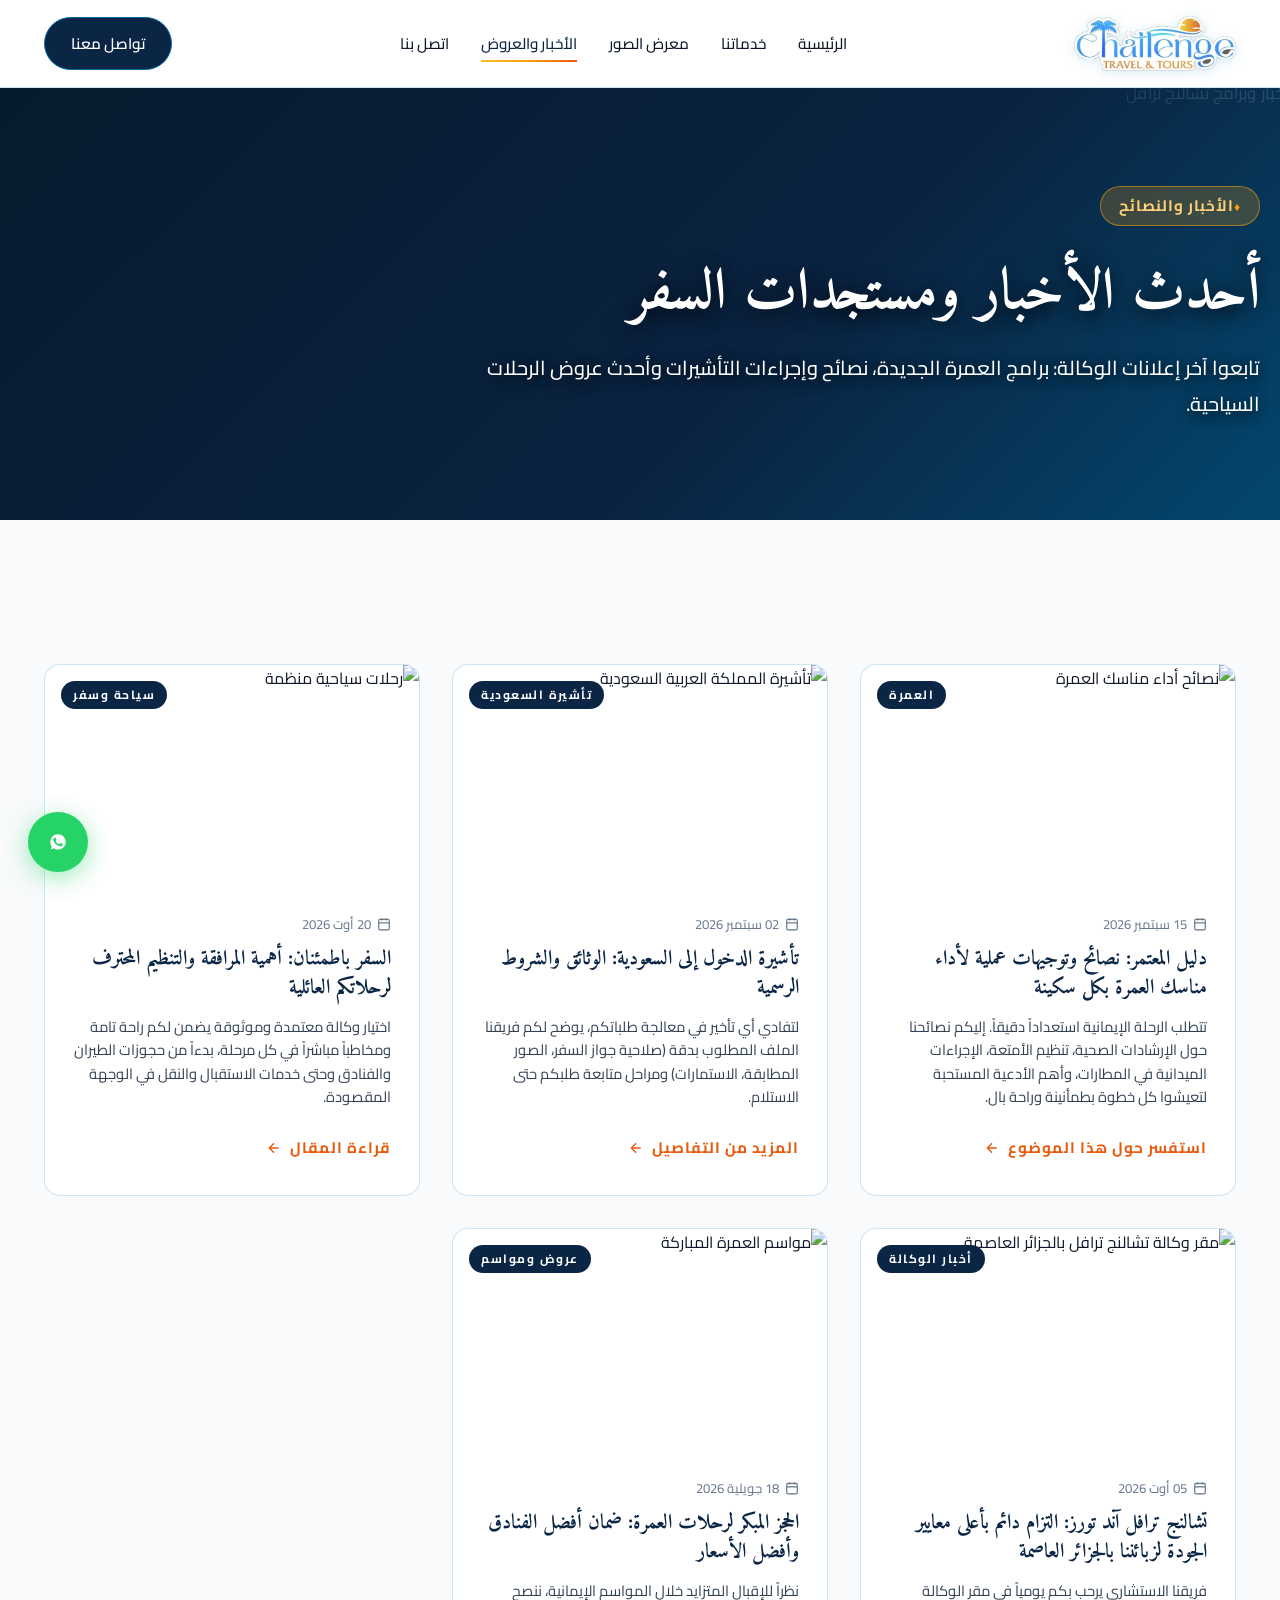
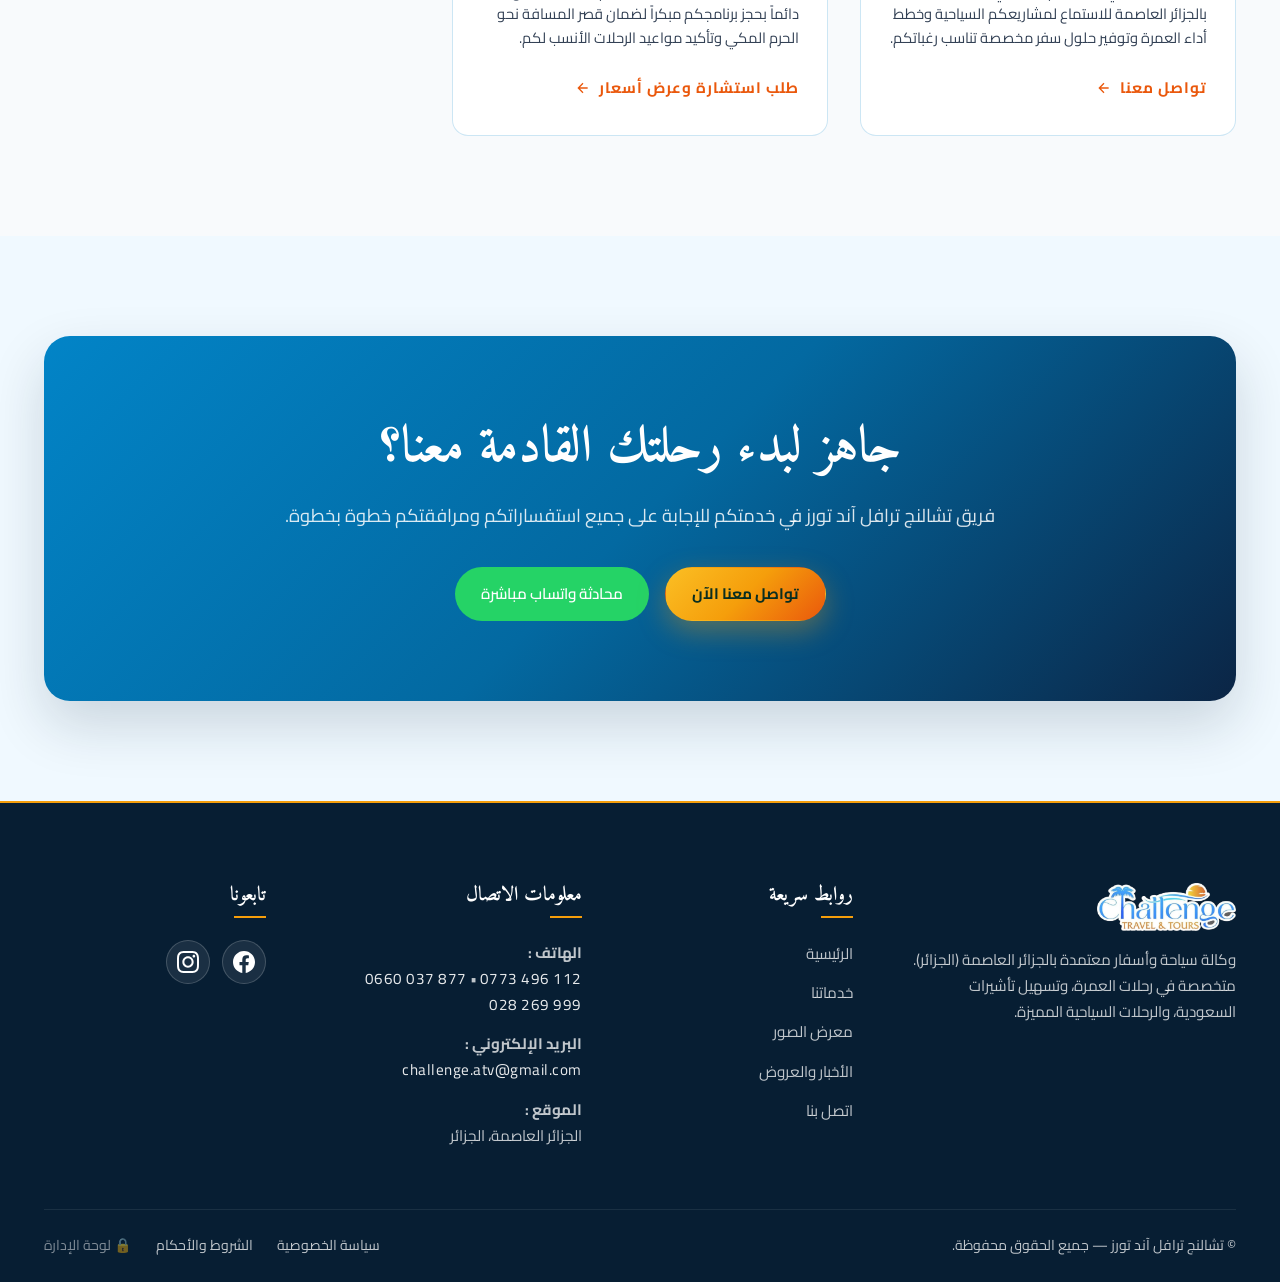
==== commit dd9c31b0: "Deploy Vercel Admin Panel (/admin, /wp-admin) with real-time content synchronization" ====
--- a/actualites.html
+++ b/actualites.html
@@ -260,6 +260,7 @@
         <div class="footer-legal-links">
           <a href="mentions-legales.html#privacy">سياسة الخصوصية</a>
           <a href="mentions-legales.html#legal">الشروط والأحكام</a>
+          <a href="admin.html" style="opacity: 0.65;" title="لوحة الإدارة">🔒 لوحة الإدارة</a>
         </div>
       </div>
     </div>
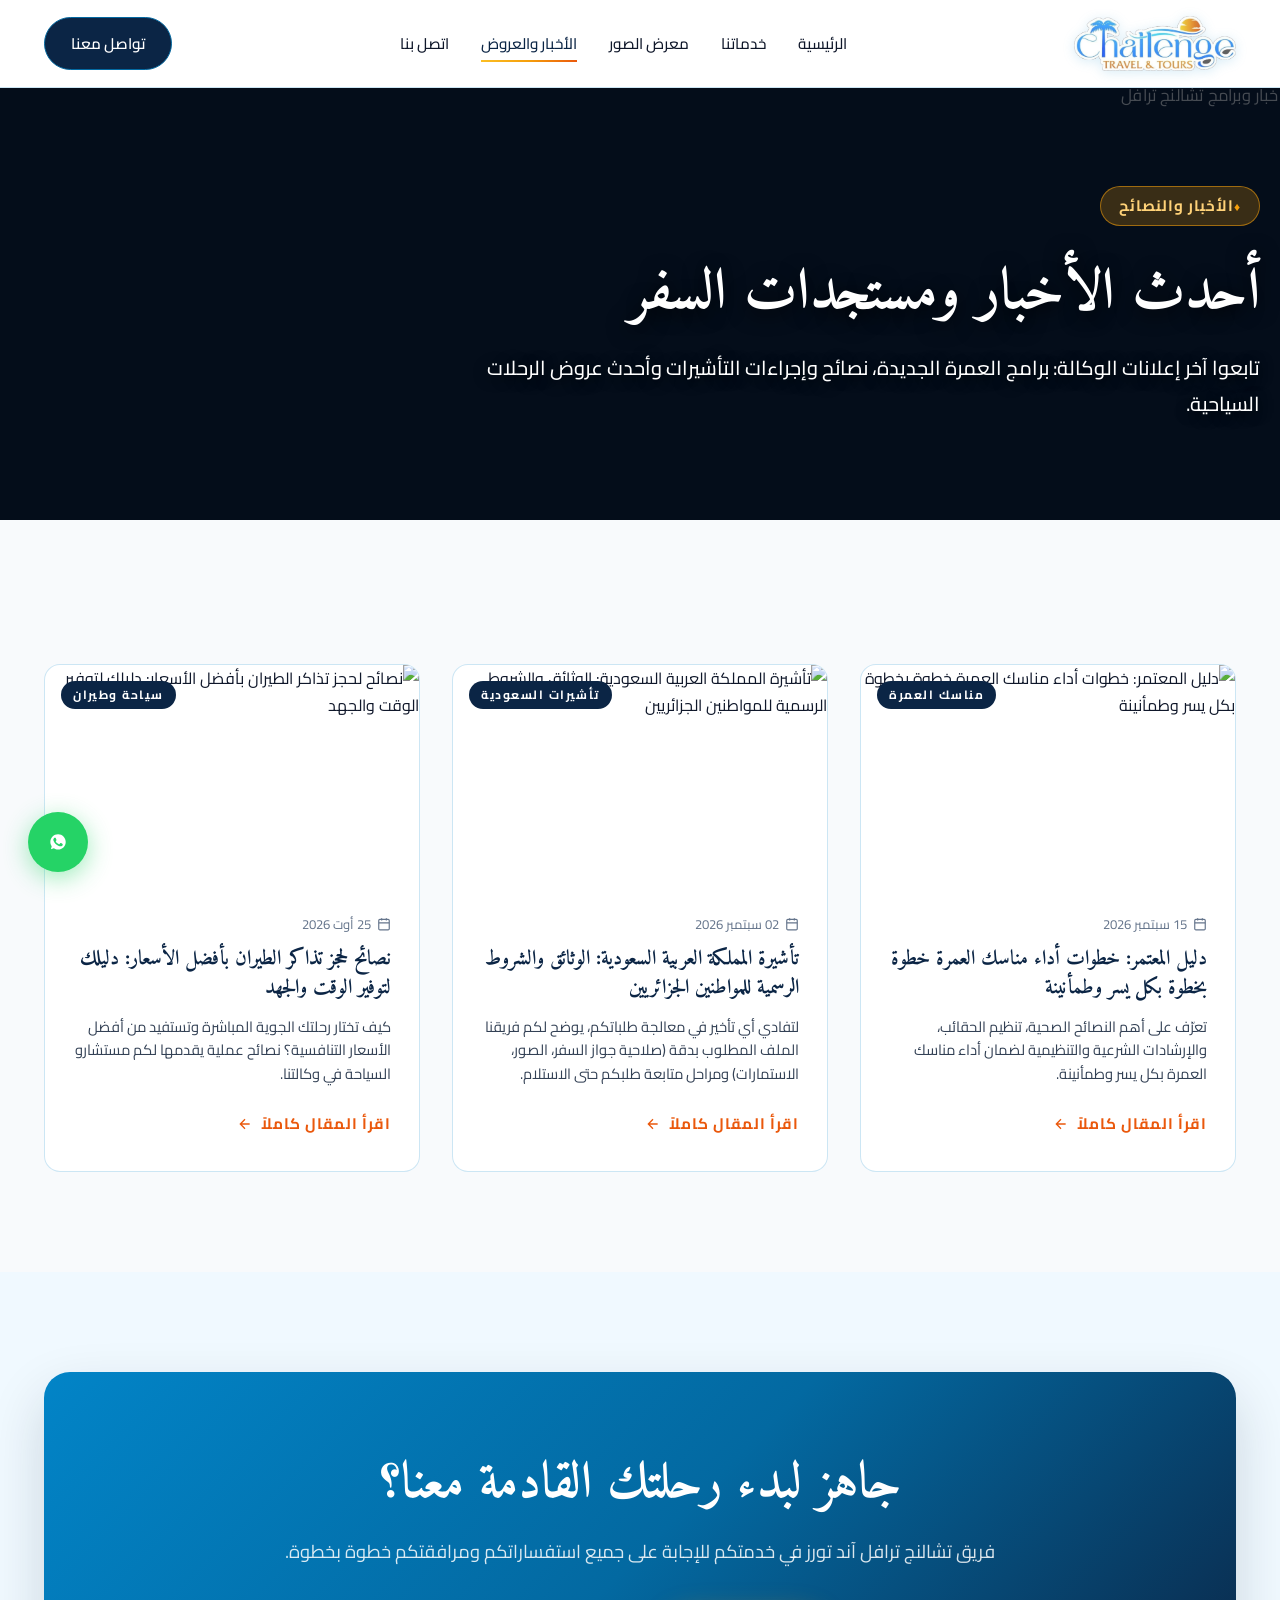
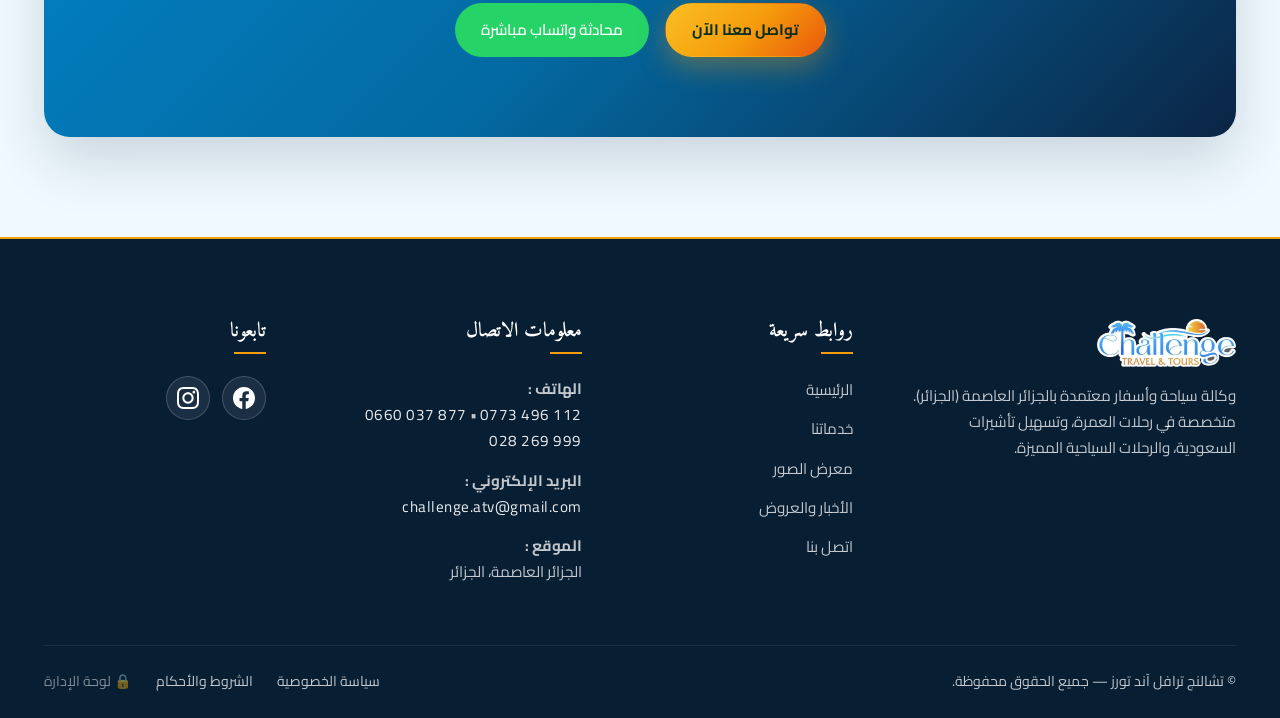
==== commit 6bc5985c: "Add full dynamic CRUD management for news and articles in admin and frontend" ====
--- a/actualites.html
+++ b/actualites.html
@@ -68,7 +68,7 @@
   <section class="section-py">
     <div class="container">
       
-      <div class="news-grid">
+      <div class="news-grid" id="mainNewsGrid">
         <!-- Article 1 : Omra -->
         <article class="news-card">
           <div class="news-thumb-wrapper">
@@ -275,6 +275,6 @@
   </div>
 
 
-  <script src="assets/js/main.js"></script>
+  <script src="assets/js/main.js?v=20261001_v6"></script>
 </body>
 </html>
--- a/assets/css/style.css
+++ b/assets/css/style.css
@@ -461,127 +461,166 @@
   border-top: 1px solid var(--border-light);
 }
 
-/* Hero Section Nouveau & Attrayant */
+/* ==========================================================================
+   HERO SECTION ULTRA-LUXE & GLASSMORPHISM MODERNE (STYLE A)
+   ========================================================================== */
 .hero-section {
   position: relative;
-  min-height: 88vh;
-  display: flex;
-  align-items: center;
-  background-color: var(--azure-950);
-  color: #FFFFFF;
+  min-height: 92vh;
+  display: flex;
+  align-items: center;
+  background-color: #040D1A;
+  color: #FFFFFF;
+  overflow: hidden;
+}
+
+.hero-bg-container {
+  position: absolute;
+  inset: 0;
+  z-index: 1;
+  pointer-events: none;
   overflow: hidden;
 }
 
 .hero-bg {
   position: absolute;
-  top: 0;
-  left: 0;
+  inset: 0;
   width: 100%;
   height: 100%;
   object-fit: cover;
-  opacity: 0.52;
-  transform: scale(1.04);
-  animation: heroZoom 24s infinite alternate ease-in-out;
-}
-
-@keyframes heroZoom {
-  0% { transform: scale(1.02); }
-  100% { transform: scale(1.12); }
-}
-
-.hero-overlay {
+  object-position: center 32%;
+  filter: brightness(0.58) contrast(1.12);
+  transform: scale(1.03);
+  animation: heroKenBurns 32s infinite alternate ease-in-out;
+}
+
+@keyframes heroKenBurns {
+  0% { transform: scale(1.02) translate(0, 0); }
+  50% { transform: scale(1.08) translate(-1%, -1%); }
+  100% { transform: scale(1.12) translate(1%, 0.5%); }
+}
+
+.hero-gradient-overlay {
   position: absolute;
-  top: 0;
-  left: 0;
+  inset: 0;
+  background: 
+    radial-gradient(circle at 80% 25%, rgba(212, 175, 55, 0.22) 0%, transparent 55%),
+    radial-gradient(circle at 20% 75%, rgba(2, 132, 199, 0.2) 0%, transparent 60%),
+    linear-gradient(180deg, rgba(4, 13, 26, 0.85) 0%, rgba(7, 21, 38, 0.72) 45%, rgba(4, 13, 26, 0.95) 100%),
+    linear-gradient(90deg, rgba(4, 13, 26, 0.92) 0%, rgba(4, 13, 26, 0.45) 55%, rgba(4, 13, 26, 0.88) 100%);
+}
+
+.hero-glow-sphere {
+  position: absolute;
+  border-radius: 50%;
+  filter: blur(90px);
+  pointer-events: none;
+}
+
+.hero-glow-1 {
+  width: 380px;
+  height: 380px;
+  background: rgba(212, 175, 55, 0.18);
+  top: 15%;
+  right: 10%;
+}
+
+.hero-glow-2 {
+  width: 440px;
+  height: 440px;
+  background: rgba(2, 132, 199, 0.16);
+  bottom: 10%;
+  left: 5%;
+}
+
+.hero-pattern-overlay {
+  position: absolute;
+  inset: 0;
+  background-image: radial-gradient(rgba(212, 175, 55, 0.08) 1px, transparent 1px);
+  background-size: 32px 32px;
+  opacity: 0.7;
+}
+
+.hero-container-relative {
+  position: relative;
+  z-index: 5;
   width: 100%;
-  height: 100%;
-  background: 
-    radial-gradient(circle at 75% 30%, rgba(245, 158, 11, 0.22) 0%, transparent 55%),
-    linear-gradient(135deg, rgba(7, 30, 51, 0.92) 0%, rgba(11, 37, 69, 0.78) 50%, rgba(2, 132, 199, 0.45) 100%);
 }
 
 .hero-grid {
   display: grid;
-  grid-template-columns: 1.15fr 0.85fr;
-  gap: 48px;
-  align-items: center;
-  position: relative;
-  z-index: 2;
-  padding: 80px 0 100px 0;
-}
-
-.hero-content {
-  position: relative;
-  z-index: 5;
-  color: #FFFFFF;
-}
-
-.hero-content .hero-title {
-  color: #FFFFFF !important;
-  opacity: 1 !important;
-  text-shadow: 0 4px 20px rgba(0, 0, 0, 0.85);
-}
-
-.hero-content .hero-subtitle {
-  color: #FFFFFF !important;
-  opacity: 1 !important;
-  text-shadow: 0 2px 14px rgba(0, 0, 0, 0.95);
-}
-
-.hero-badge {
+  grid-template-columns: 1.15fr 0.92fr;
+  gap: 52px;
+  align-items: center;
+  padding: 85px 0 95px 0;
+}
+
+/* Colonne Contenu (Droite RTL) */
+.hero-content-col {
+  color: #FFFFFF;
+}
+
+.hero-badge-luxury {
   display: inline-flex;
   align-items: center;
   gap: 10px;
+  background: rgba(14, 36, 58, 0.75);
+  border: 1.5px solid rgba(212, 175, 55, 0.45);
+  backdrop-filter: blur(14px);
+  -webkit-backdrop-filter: blur(14px);
+  border-radius: 50px;
+  padding: 7px 20px;
   font-size: 0.9rem;
   font-weight: 700;
-  color: var(--sun-300);
-  border: 1px solid rgba(245, 158, 11, 0.45);
-  padding: 8px 20px;
-  border-radius: var(--radius-full);
+  color: #F8E7B9;
+  box-shadow: 0 6px 25px rgba(0, 0, 0, 0.35), 0 0 15px rgba(212, 175, 55, 0.12);
   margin-bottom: 24px;
-  background: rgba(11, 37, 69, 0.65);
-  backdrop-filter: blur(10px);
-  box-shadow: 0 4px 20px rgba(0, 0, 0, 0.25);
-}
-
-.hero-badge::before {
-  content: '';
+}
+
+.badge-pulse-dot {
   width: 9px;
   height: 9px;
   border-radius: 50%;
-  background-color: var(--sun-400);
-  box-shadow: 0 0 10px var(--sun-400);
-  animation: badgePulse 2s infinite;
-}
-
-@keyframes badgePulse {
-  0%, 100% { opacity: 1; transform: scale(1); }
-  50% { opacity: 0.4; transform: scale(1.3); }
+  background: #10B981;
+  box-shadow: 0 0 10px #10B981;
+  animation: pulseEmerald 2s infinite ease-in-out;
+}
+
+@keyframes pulseEmerald {
+  0%, 100% { transform: scale(1); opacity: 1; }
+  50% { transform: scale(1.4); opacity: 0.6; }
+}
+
+.badge-sparkle {
+  font-size: 0.95rem;
 }
 
 .hero-title {
-  font-family: 'Amiri', 'Playfair Display', serif;
-  font-size: clamp(2.8rem, 5.5vw, 4.4rem);
-  color: #FFFFFF;
-  line-height: 1.25;
+  font-family: 'Amiri', 'Cairo', serif;
+  font-size: clamp(2.6rem, 5.2vw, 4.3rem);
+  line-height: 1.26;
+  font-weight: 800;
+  color: #FFFFFF;
   margin-bottom: 22px;
-  font-weight: 700;
+  text-shadow: 0 4px 20px rgba(0, 0, 0, 0.9);
 }
 
 .hero-title-accent {
   display: block;
-  background: var(--sun-grad);
+  margin-top: 6px;
+  background: linear-gradient(135deg, #FFF4D0 0%, #E6C687 35%, #D4AF37 70%, #B8860B 100%);
   -webkit-background-clip: text;
   -webkit-text-fill-color: transparent;
-  text-shadow: 0 10px 30px rgba(245, 158, 11, 0.2);
+  text-shadow: 0 10px 30px rgba(212, 175, 55, 0.28);
 }
 
 .hero-subtitle {
-  font-size: clamp(1.05rem, 1.8vw, 1.25rem);
+  font-size: clamp(1.05rem, 1.6vw, 1.22rem);
   color: rgba(255, 255, 255, 0.92);
-  line-height: 1.8;
+  line-height: 1.85;
+  max-width: 640px;
   margin-bottom: 34px;
-  max-width: 640px;
+  text-shadow: 0 2px 12px rgba(0, 0, 0, 0.85);
 }
 
 .hero-cta-group {
@@ -589,266 +628,506 @@
   align-items: center;
   flex-wrap: wrap;
   gap: 16px;
-}
-
-.hero-features-row {
-  display: flex;
-  gap: 20px;
-  margin-top: 36px;
+  margin-bottom: 32px;
+}
+
+.btn-hero-primary {
+  display: inline-flex;
+  align-items: center;
+  gap: 10px;
+  background: linear-gradient(135deg, #D4AF37 0%, #F59E0B 100%);
+  color: #071E33 !important;
+  font-size: 1.08rem;
+  font-weight: 800;
+  padding: 16px 34px;
+  border-radius: var(--radius-sm);
+  text-decoration: none;
+  box-shadow: 0 10px 30px rgba(212, 175, 55, 0.35), 0 0 20px rgba(245, 158, 11, 0.2);
+  transition: all 0.3s cubic-bezier(0.16, 1, 0.3, 1);
+  position: relative;
+  overflow: hidden;
+}
+
+.btn-hero-primary:hover {
+  transform: translateY(-3px);
+  box-shadow: 0 15px 40px rgba(212, 175, 55, 0.5), 0 0 30px rgba(245, 158, 11, 0.3);
+  color: #071E33 !important;
+}
+
+.btn-hero-whatsapp {
+  display: inline-flex;
+  align-items: center;
+  gap: 10px;
+  background: rgba(37, 211, 102, 0.16);
+  color: #FFFFFF !important;
+  border: 1.5px solid rgba(37, 211, 102, 0.55);
+  backdrop-filter: blur(12px);
+  -webkit-backdrop-filter: blur(12px);
+  font-size: 1.02rem;
+  font-weight: 700;
+  padding: 15px 28px;
+  border-radius: var(--radius-sm);
+  text-decoration: none;
+  transition: all 0.3s cubic-bezier(0.16, 1, 0.3, 1);
+  box-shadow: 0 6px 20px rgba(0, 0, 0, 0.25);
+}
+
+.btn-hero-whatsapp svg {
+  color: #25D366;
+  transition: transform 0.3s ease;
+}
+
+.btn-hero-whatsapp:hover {
+  background: #25D366;
+  border-color: #25D366;
+  color: #FFFFFF !important;
+  transform: translateY(-3px);
+  box-shadow: 0 10px 30px rgba(37, 211, 102, 0.4);
+}
+
+.btn-hero-whatsapp:hover svg {
+  color: #FFFFFF;
+  transform: scale(1.15);
+}
+
+.arrow-rtl {
+  transform: rotate(180deg);
+  transition: transform 0.3s ease;
+}
+
+.btn-hero-primary:hover .arrow-rtl {
+  transform: rotate(180deg) translateX(4px);
+}
+
+/* Barre de Confiance & Réputation */
+.hero-trust-bar {
+  display: flex;
+  flex-direction: column;
+  gap: 16px;
   padding-top: 24px;
   border-top: 1px solid rgba(255, 255, 255, 0.15);
+}
+
+.hero-trust-pill {
+  display: inline-flex;
+  align-items: center;
+  gap: 12px;
+  background: rgba(255, 255, 255, 0.06);
+  border: 1px solid rgba(255, 255, 255, 0.12);
+  padding: 8px 18px;
+  border-radius: 50px;
+  width: fit-content;
+}
+
+.trust-stars {
+  font-size: 0.95rem;
+  letter-spacing: 2px;
+}
+
+.trust-rating-text {
+  font-size: 0.88rem;
+  color: rgba(255, 255, 255, 0.9);
+}
+
+.hero-guarantees-inline {
+  display: flex;
+  align-items: center;
+  gap: 20px;
   flex-wrap: wrap;
 }
 
-.hero-feature-item {
+.hero-guarantee-tag {
   display: flex;
   align-items: center;
   gap: 8px;
-  font-size: 0.9rem;
+  font-size: 0.88rem;
   color: rgba(255, 255, 255, 0.95);
-  font-weight: 500;
-}
-
-.hero-feature-item svg {
+  font-weight: 600;
+}
+
+.hero-guarantee-tag svg {
   color: var(--sun-400);
 }
 
-/* Carte Interactive et Élégante de Réservation / Devis Rapide */
-.hero-card-booking {
-  background: rgba(7, 27, 46, 0.88);
-  backdrop-filter: blur(24px);
-  -webkit-backdrop-filter: blur(24px);
-  border: 1.5px solid rgba(212, 175, 55, 0.35);
-  border-radius: var(--radius-lg);
-  padding: 30px 26px;
-  box-shadow: 0 24px 60px rgba(0, 0, 0, 0.55), 0 0 40px rgba(212, 175, 55, 0.1);
+/* ==========================================================================
+   CARTE INTERACTIVE GLASSMORPHISM LUXE (GAUCHE RTL)
+   ========================================================================== */
+.hero-glass-card {
+  background: linear-gradient(165deg, #0e2338 0%, #061524 100%);
+  border: 2px solid #D4AF37;
+  border-radius: 20px;
+  padding: 32px 28px;
+  box-shadow: 0 25px 60px rgba(0, 0, 0, 0.88), 0 0 40px rgba(212, 175, 55, 0.22);
   position: relative;
   overflow: hidden;
   transition: transform 0.35s ease, border-color 0.35s ease, box-shadow 0.35s ease;
 }
 
-.hero-card-booking:hover {
-  transform: translateY(-3px);
-  border-color: rgba(212, 175, 55, 0.6);
-  box-shadow: 0 28px 70px rgba(0, 0, 0, 0.65), 0 0 50px rgba(212, 175, 55, 0.18);
-}
-
-.hero-card-booking::before {
-  content: '';
+.hero-glass-card:hover {
+  border-color: #F5D77F;
+  box-shadow: 0 35px 90px rgba(0, 0, 0, 0.95), 0 0 55px rgba(212, 175, 55, 0.35);
+}
+
+.glass-card-top-light {
   position: absolute;
   top: 0;
   left: 0;
   width: 100%;
   height: 4px;
-  background: var(--sun-grad);
-}
-
-.hero-card-header {
-  margin-bottom: 16px;
+  background: linear-gradient(90deg, #D4AF37 0%, #F59E0B 50%, #D4AF37 100%);
+  box-shadow: 0 0 15px rgba(212, 175, 55, 0.8);
+}
+
+.glass-card-header {
+  margin-bottom: 18px;
   text-align: right;
 }
 
-.hero-card-badge {
+.glass-header-badge {
   display: inline-flex;
   align-items: center;
-  gap: 6px;
-  background: rgba(245, 158, 11, 0.15);
-  color: var(--sun-300);
-  border: 1px solid rgba(245, 158, 11, 0.35);
-  padding: 4px 12px;
-  border-radius: var(--radius-full);
+  gap: 7px;
+  background: rgba(212, 175, 55, 0.15);
+  border: 1px solid rgba(212, 175, 55, 0.35);
+  color: #F8E7B9;
   font-size: 0.8rem;
   font-weight: 700;
+  padding: 4px 14px;
+  border-radius: 50px;
   margin-bottom: 8px;
 }
 
-.hero-card-title {
+.badge-radar {
+  width: 7px;
+  height: 7px;
+  border-radius: 50%;
+  background: var(--sun-400);
+  box-shadow: 0 0 8px var(--sun-400);
+}
+
+.glass-card-title {
   color: #FFFFFF;
   font-size: 1.45rem;
   font-family: var(--font-heading);
-  margin-bottom: 4px;
+  font-weight: 800;
+  margin-bottom: 5px;
   line-height: 1.35;
 }
 
-.hero-card-desc {
+.glass-card-desc {
   color: rgba(255, 255, 255, 0.78);
   font-size: 0.88rem;
-  margin-bottom: 16px;
   line-height: 1.5;
 }
 
-/* Onglets de sélection de service (Pills) */
-.hero-service-tabs {
+/* Onglets Segmentés (Pills) */
+.glass-service-nav {
   display: grid;
   grid-template-columns: repeat(3, 1fr);
   gap: 8px;
-  background: rgba(255, 255, 255, 0.06);
+  background: rgba(255, 255, 255, 0.05);
   padding: 5px;
-  border-radius: var(--radius-md);
+  border-radius: 12px;
   border: 1px solid rgba(255, 255, 255, 0.1);
   margin-bottom: 18px;
 }
 
-.hero-tab-pill {
+.glass-nav-pill {
   border: none;
   background: transparent;
   color: rgba(255, 255, 255, 0.8);
-  padding: 9px 6px;
+  padding: 10px 8px;
   font-size: 0.84rem;
   font-weight: 600;
   font-family: var(--font-body);
-  border-radius: calc(var(--radius-md) - 3px);
+  border-radius: 9px;
   cursor: pointer;
   transition: all 0.25s ease;
   display: flex;
   align-items: center;
   justify-content: center;
-  gap: 5px;
+  gap: 6px;
   white-space: nowrap;
 }
 
-.hero-tab-pill:hover {
-  color: #FFFFFF;
-  background: rgba(255, 255, 255, 0.1);
-}
-
-.hero-tab-pill.active {
-  background: var(--sun-grad);
+.glass-nav-pill:hover {
+  color: #FFFFFF;
+  background: rgba(255, 255, 255, 0.08);
+}
+
+.glass-nav-pill.active {
+  background: linear-gradient(135deg, #D4AF37 0%, #B89758 100%);
   color: #071E33;
+  font-weight: 800;
+  box-shadow: 0 4px 14px rgba(212, 175, 55, 0.35);
+}
+
+/* Aperçu Dynamique Live */
+.glass-live-preview {
+  background: rgba(212, 175, 55, 0.08);
+  border: 1px solid rgba(212, 175, 55, 0.25);
+  border-radius: 12px;
+  padding: 14px 18px;
+  margin-bottom: 18px;
+  transition: all 0.3s ease;
+}
+
+.preview-badge-row {
+  display: flex;
+  align-items: center;
+  justify-content: space-between;
+  margin-bottom: 10px;
+  flex-wrap: wrap;
+  gap: 8px;
+}
+
+.preview-tag {
+  font-size: 0.82rem;
+  color: #FDE68A;
   font-weight: 700;
-  box-shadow: 0 4px 12px rgba(245, 158, 11, 0.3);
-}
-
-/* Champs du formulaire rapide */
-.hero-form-fields {
+}
+
+.preview-price-pill {
+  background: linear-gradient(135deg, rgba(212, 175, 55, 0.3) 0%, rgba(245, 158, 11, 0.2) 100%);
+  border: 1px solid rgba(212, 175, 55, 0.5);
+  color: #FFF;
+  font-size: 0.85rem;
+  font-weight: 800;
+  padding: 3px 12px;
+  border-radius: 50px;
+}
+
+.preview-details-row {
+  display: flex;
+  gap: 16px;
+  font-size: 0.78rem;
+  color: rgba(255, 255, 255, 0.82);
+  flex-wrap: wrap;
+}
+
+.preview-detail-item {
+  display: flex;
+  align-items: center;
+  gap: 6px;
+}
+
+.detail-dot {
+  width: 5px;
+  height: 5px;
+  border-radius: 50%;
+  background: var(--sun-400);
+}
+
+/* Formulaire Champs */
+.glass-form-body {
   display: flex;
   flex-direction: column;
-  gap: 12px;
+  gap: 14px;
   margin-bottom: 18px;
 }
 
-.hero-field-group {
+.glass-field-wrap {
   display: flex;
   flex-direction: column;
-  gap: 5px;
+  gap: 6px;
   text-align: right;
 }
 
-.hero-field-group label {
+.glass-field-label {
   font-size: 0.82rem;
   font-weight: 600;
-  color: rgba(255, 255, 255, 0.85);
+  color: rgba(255, 255, 255, 0.88);
   display: flex;
   align-items: center;
   gap: 6px;
 }
 
-.hero-field-group label svg {
+.glass-field-label svg {
   color: var(--sun-400);
 }
 
-.hero-field-select,
-.hero-field-input {
+.glass-select-shell {
+  position: relative;
   width: 100%;
-  padding: 12px 14px;
-  background: rgba(255, 255, 255, 0.08);
-  border: 1px solid rgba(255, 255, 255, 0.2);
-  border-radius: var(--radius-sm);
+}
+
+.glass-input-select,
+.glass-input-text {
+  width: 100%;
+  height: 48px;
+  padding: 0 16px;
+  background: #051322;
+  border: 1.5px solid rgba(212, 175, 55, 0.45);
+  border-radius: 10px;
   color: #FFFFFF;
   font-size: 0.92rem;
   font-family: var(--font-body);
-  transition: border-color 0.25s ease, background 0.25s ease, box-shadow 0.25s ease;
+  font-weight: 600;
   outline: none;
-}
-
-.hero-field-select {
+  box-sizing: border-box;
+  transition: all 0.25s ease;
+  color-scheme: dark;
+}
+
+.glass-input-select {
+  appearance: none;
+  -webkit-appearance: none;
   cursor: pointer;
-}
-
-.hero-field-select option {
-  background: #0B2545;
-  color: #FFFFFF;
-  padding: 10px;
-}
-
-.hero-field-select:focus,
-.hero-field-input:focus {
-  border-color: var(--sun-400);
-  background: rgba(255, 255, 255, 0.12);
-  box-shadow: 0 0 0 3px rgba(245, 158, 11, 0.25);
-}
-
-.hero-fields-row {
+  padding-left: 36px;
+  line-height: 48px;
+}
+
+.glass-select-arrow {
+  position: absolute;
+  left: 14px;
+  top: 50%;
+  transform: translateY(-50%);
+  color: #D4AF37;
+  font-size: 0.75rem;
+  pointer-events: none;
+}
+
+.glass-input-select option {
+  background: #061525;
+  color: #FFFFFF;
+  padding: 12px;
+}
+
+.glass-input-select:focus,
+.glass-input-text:focus {
+  border-color: #F5D77F;
+  background: #091c33;
+  box-shadow: 0 0 0 3px rgba(212, 175, 55, 0.35);
+}
+
+.glass-fields-duo {
   display: grid;
   grid-template-columns: 1fr 1fr;
-  gap: 10px;
-}
-
-.btn-whatsapp-elegant {
-  background: rgba(37, 211, 102, 0.15);
-  color: #FFFFFF;
-  border: 1.5px solid rgba(37, 211, 102, 0.5);
-  backdrop-filter: blur(10px);
-  padding: 14px 26px;
-  border-radius: var(--radius-sm);
-  font-size: 1rem;
-  font-weight: 700;
+  gap: 12px;
+}
+
+/* Bouton d'Action avec Sheen Effect */
+.btn-glass-action {
+  width: 100%;
+  height: 52px;
+  padding: 0 20px;
+  background: linear-gradient(135deg, #FCE38A 0%, #D4AF37 50%, #B8860B 100%);
+  color: #071E33;
+  border: none;
+  border-radius: 12px;
+  font-size: 1.08rem;
+  font-weight: 900;
+  font-family: var(--font-body);
+  cursor: pointer;
+  position: relative;
+  overflow: hidden;
+  box-shadow: 0 10px 28px rgba(212, 175, 55, 0.45);
+  transition: all 0.3s cubic-bezier(0.16, 1, 0.3, 1);
+  display: flex;
+  align-items: center;
+  justify-content: center;
+  margin-top: 4px;
+  text-decoration: none;
+}
+
+.btn-glass-action:hover {
+  transform: translateY(-2px);
+  box-shadow: 0 12px 30px rgba(212, 175, 55, 0.5);
+}
+
+.btn-glass-action:active {
+  transform: translateY(0);
+}
+
+.btn-text-content {
+  position: relative;
+  z-index: 2;
+  display: flex;
+  align-items: center;
+  justify-content: center;
+  gap: 8px;
+}
+
+.btn-glass-action .arrow-rtl {
+  transform: rotate(180deg);
+  transition: transform 0.3s ease;
+}
+
+.btn-glass-action:hover .arrow-rtl {
+  transform: rotate(180deg) translateX(4px);
+}
+
+.btn-shine {
+  position: absolute;
+  top: 0;
+  left: -100%;
+  width: 60%;
+  height: 100%;
+  background: linear-gradient(90deg, transparent, rgba(255, 255, 255, 0.4), transparent);
+  transform: skewX(-20deg);
+  animation: btnShineAnim 4s infinite ease-in-out;
+}
+
+@keyframes btnShineAnim {
+  0% { left: -100%; }
+  35%, 100% { left: 150%; }
+}
+
+/* Pied de Carte Sécurité */
+.glass-card-footer {
+  margin-top: 14px;
+  padding-top: 14px;
+  border-top: 1px solid rgba(255, 255, 255, 0.1);
+  text-align: center;
+}
+
+.footer-guarantee-badge {
   display: inline-flex;
   align-items: center;
-  gap: 10px;
-  transition: all 0.3s ease;
-  text-decoration: none;
-}
-
-.btn-whatsapp-elegant svg {
-  color: #25D366;
-  transition: transform 0.3s ease;
-}
-
-.btn-whatsapp-elegant:hover {
-  background: #25D366;
-  border-color: #25D366;
-  color: #FFFFFF;
-  transform: translateY(-2px);
-  box-shadow: 0 8px 24px rgba(37, 211, 102, 0.35);
-}
-
-.btn-whatsapp-elegant:hover svg {
-  color: #FFFFFF;
-  transform: scale(1.1);
-}
-
-.hero-guarantee-strip {
-  margin-top: 14px;
-  padding-top: 12px;
-  border-top: 1px solid rgba(255, 255, 255, 0.12);
-  display: flex;
-  align-items: center;
-  justify-content: space-between;
-  font-size: 0.8rem;
-  color: rgba(255, 255, 255, 0.85);
-  flex-wrap: wrap;
-  gap: 8px;
-}
-
-.hero-guarantee-item {
-  display: flex;
-  align-items: center;
-  gap: 5px;
-  color: var(--sun-300);
-  font-weight: 600;
-}
-
-.hero-guarantee-stars {
-  color: #FFD700;
-  letter-spacing: 1px;
-}
-
-@media (max-width: 992px) {
+  gap: 6px;
+  font-size: 0.78rem;
+  color: rgba(255, 255, 255, 0.72);
+}
+
+.footer-guarantee-badge svg {
+  color: #10B981;
+}
+
+/* Responsive Breakpoints */
+@media (max-width: 1024px) {
   .hero-grid {
     grid-template-columns: 1fr;
-    gap: 40px;
-    padding: 50px 0 70px 0;
+    gap: 46px;
+    padding: 60px 0 80px 0;
+  }
+  .hero-subtitle {
+    max-width: 100%;
+  }
+}
+
+@media (max-width: 640px) {
+  .hero-badge-luxury {
+    font-size: 0.8rem;
+    padding: 6px 14px;
+  }
+  .hero-cta-group {
+    flex-direction: column;
+    width: 100%;
+  }
+  .btn-hero-primary,
+  .btn-hero-whatsapp {
+    width: 100%;
+    justify-content: center;
+  }
+  .glass-fields-duo {
+    grid-template-columns: 1fr;
+  }
+  .hero-glass-card {
+    padding: 24px 18px;
+  }
+  .glass-nav-pill {
+    font-size: 0.78rem;
+    padding: 8px 4px;
   }
 }
 
@@ -2235,6 +2514,154 @@
   letter-spacing: 0.5px;
 }
 
-
-
-
+/* ==========================================================================
+   DYNAMIC OFFERS SECTION (BÂQAT & FORFAITS DYNAMIQUES)
+   ========================================================================== */
+.dynamic-offers-grid {
+  display: grid;
+  grid-template-columns: repeat(auto-fit, minmax(320px, 1fr));
+  gap: 30px;
+  margin-top: 24px;
+}
+
+.dynamic-offer-card {
+  background: var(--bg-surface);
+  border: 1.5px solid var(--border-subtle);
+  border-radius: var(--radius-lg);
+  overflow: hidden;
+  box-shadow: 0 10px 30px rgba(0, 0, 0, 0.05);
+  transition: all 0.35s cubic-bezier(0.16, 1, 0.3, 1);
+  display: flex;
+  flex-direction: column;
+  position: relative;
+}
+
+.dynamic-offer-card:hover {
+  transform: translateY(-6px);
+  border-color: var(--gold-400);
+  box-shadow: 0 20px 45px rgba(212, 175, 55, 0.18);
+}
+
+.offer-card-media {
+  position: relative;
+  width: 100%;
+  height: 220px;
+  overflow: hidden;
+  background: #0B1B2B;
+}
+
+.offer-card-img {
+  width: 100%;
+  height: 100%;
+  object-fit: cover;
+  transition: transform 0.5s ease;
+}
+
+.dynamic-offer-card:hover .offer-card-img {
+  transform: scale(1.06);
+}
+
+.offer-card-badge {
+  position: absolute;
+  top: 14px;
+  right: 14px;
+  background: rgba(11, 27, 43, 0.88);
+  border: 1px solid var(--gold-400);
+  color: #F8E7B9;
+  font-size: 0.8rem;
+  font-weight: 700;
+  padding: 4px 14px;
+  border-radius: 50px;
+  backdrop-filter: blur(8px);
+  z-index: 2;
+}
+
+.offer-card-price-overlay {
+  position: absolute;
+  bottom: 12px;
+  left: 14px;
+  background: linear-gradient(135deg, #D4AF37 0%, #F59E0B 100%);
+  color: #071E33;
+  font-weight: 900;
+  font-size: 0.95rem;
+  padding: 6px 14px;
+  border-radius: 50px;
+  box-shadow: 0 4px 15px rgba(0, 0, 0, 0.3);
+  z-index: 2;
+}
+
+.offer-card-body {
+  padding: 24px;
+  display: flex;
+  flex-direction: column;
+  flex: 1;
+}
+
+.offer-card-title {
+  font-size: 1.25rem;
+  font-weight: 800;
+  color: var(--text-primary);
+  margin-bottom: 14px;
+  line-height: 1.4;
+}
+
+.offer-features-list {
+  list-style: none;
+  padding: 0;
+  margin: 0 0 22px 0;
+  display: flex;
+  flex-direction: column;
+  gap: 10px;
+  flex: 1;
+}
+
+.offer-feature-item {
+  display: flex;
+  align-items: flex-start;
+  gap: 10px;
+  font-size: 0.9rem;
+  color: var(--text-secondary);
+  line-height: 1.45;
+}
+
+.offer-feature-icon {
+  width: 18px;
+  height: 18px;
+  border-radius: 50%;
+  background: rgba(16, 185, 129, 0.15);
+  color: #10B981;
+  display: inline-flex;
+  align-items: center;
+  justify-content: center;
+  font-size: 0.75rem;
+  font-weight: 900;
+  flex-shrink: 0;
+  margin-top: 2px;
+}
+
+.offer-card-btn {
+  display: inline-flex;
+  align-items: center;
+  justify-content: center;
+  gap: 8px;
+  width: 100%;
+  padding: 13px 20px;
+  background: linear-gradient(135deg, #D4AF37 0%, #F59E0B 100%);
+  color: #071E33 !important;
+  font-weight: 800;
+  font-size: 0.98rem;
+  border-radius: var(--radius-sm);
+  text-decoration: none;
+  transition: all 0.3s ease;
+  box-shadow: 0 4px 15px rgba(212, 175, 55, 0.25);
+  margin-top: auto;
+}
+
+.offer-card-btn:hover {
+  transform: translateY(-2px);
+  box-shadow: 0 8px 24px rgba(212, 175, 55, 0.4);
+}
+
+
+
+
